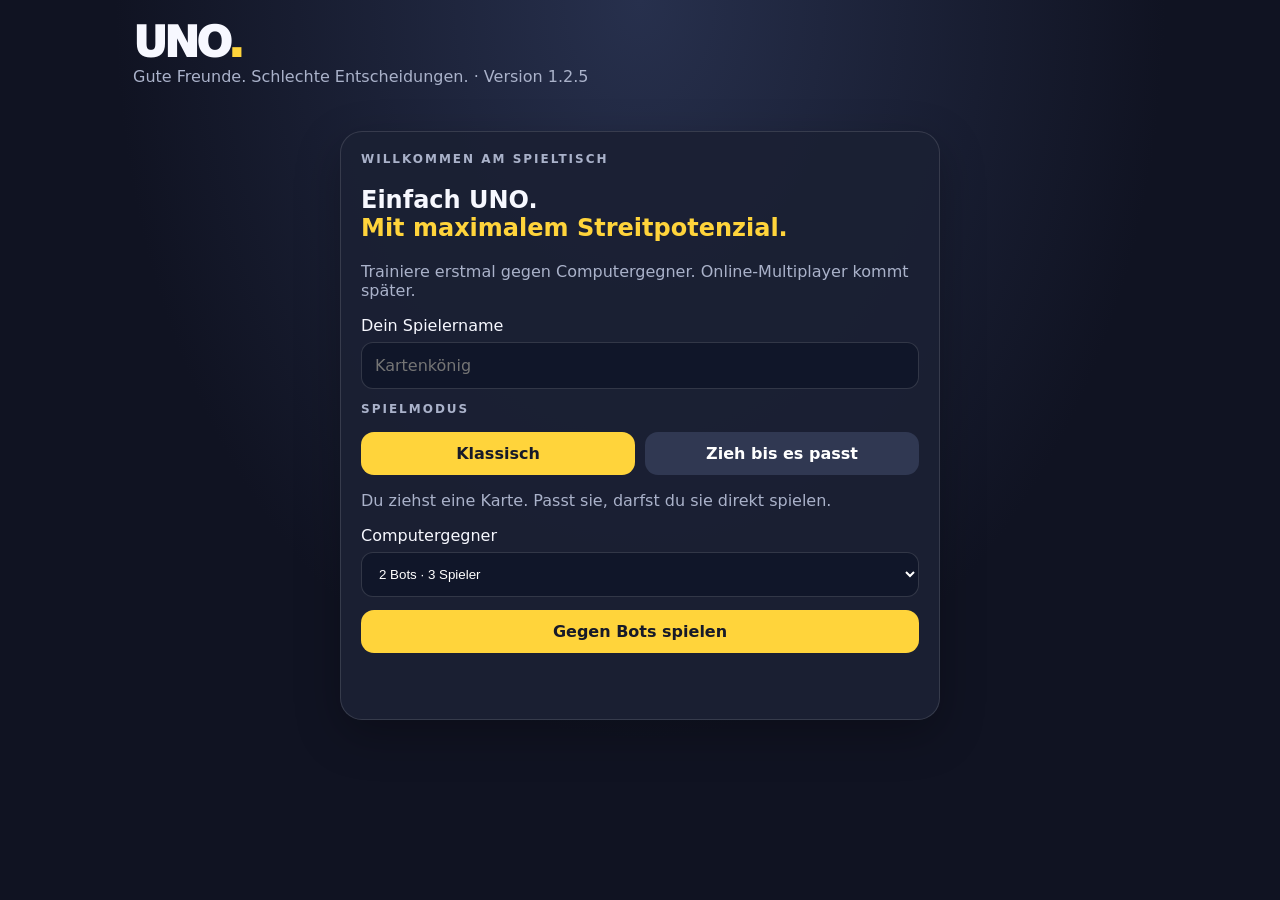
==== uno/index.html @ 7141c470 "Add visible startup diagnostics for bot game (v1.2.5)" ====
<!doctype html><html lang="de"><head><meta charset="utf-8"><meta name="viewport" content="width=device-width,initial-scale=1,maximum-scale=1,user-scalable=no"><meta name="theme-color" content="#101322"><title>UNO</title><style>
:root{--bg:#101322;--panel:#1b2034;--muted:#aab2ca;--white:#f7f8ff;--accent:#ffd43b}*{box-sizing:border-box}body{margin:0;background:radial-gradient(ellipse at top,#27304d,#101322 58%);color:var(--white);font-family:system-ui,Arial,sans-serif;min-height:100vh}button,input{font:inherit}button{border:0;border-radius:13px;padding:12px 16px;font-weight:850;cursor:pointer;background:#f4f5fb;color:#171a29}button:disabled{opacity:.35;cursor:not-allowed}.primary{background:var(--accent)}.ghost{background:#303852;color:white}.wrap{max-width:1050px;margin:auto;padding:18px}.top{display:flex;justify-content:space-between;align-items:center}.logo{font-size:42px;font-weight:1000;letter-spacing:-3px}.logo span{color:var(--accent)}.tag,.muted{color:var(--muted)}.panel{background:#1b2034eF;border:1px solid #ffffff20;border-radius:22px;padding:20px;box-shadow:0 15px 45px #0004}.screen{display:none}.screen.active{display:block}.home{max-width:600px;margin:45px auto}.field{display:grid;gap:7px;margin:13px 0}.field input{background:#101629;border:1px solid #ffffff24;border-radius:12px;padding:13px;color:white;width:100%}.mode{display:flex;gap:10px;margin:16px 0}.mode button{flex:1;background:#303852;color:white}.mode button.selected{background:var(--accent);color:#171a29}.row{display:flex;gap:10px;flex-wrap:wrap}.row>*{flex:1}.section{font-size:12px;text-transform:uppercase;letter-spacing:2px;color:var(--muted);font-weight:900}.roomcode{font-size:30px;letter-spacing:8px;font-weight:1000;color:var(--accent)}.table{margin:20px 0;padding:16px;border-radius:22px;background:linear-gradient(135deg,#202943,#161b2c);min-height:230px}.players{display:flex;justify-content:center;gap:10px;flex-wrap:wrap}.player{padding:10px 14px;background:#303852;border-radius:12px;min-width:95px;text-align:center;border:2px solid transparent}.player.current{border-color:var(--accent);background:#45432e}.player small{display:block;color:#c2c8da}.center{display:flex;align-items:center;justify-content:center;gap:30px;flex-wrap:wrap;margin:22px 0}.card{width:84px;height:124px;border:4px solid white;border-radius:14px;display:flex;align-items:center;justify-content:center;position:relative;color:white;font-size:31px;font-weight:1000;text-shadow:1px 2px 3px #0008;box-shadow:0 5px 12px #0006;flex-shrink:0;cursor:pointer}.card:before{content:'';position:absolute;inset:8px;border:2px solid #ffffff9a;border-radius:50%;transform:rotate(-25deg) scale(.78)}.card span{z-index:1}.red{background:#ed344c}.blue{background:#2878e8}.green{background:#18a66a}.yellow{background:#f3c928;color:#282313;text-shadow:none}.wild{background:conic-gradient(#ed344c 0 25%,#2878e8 0 50%,#18a66a 0 75%,#f3c928 0)}.back{background:linear-gradient(135deg,#5c42c9,#21154f);cursor:default}.back:after{content:'UNO';z-index:1;background:#e93b52;border:3px solid white;border-radius:50%;padding:5px;font-size:19px;transform:rotate(-25deg)}.back:before{display:none}.smallcard{width:58px;height:87px;font-size:23px;border-width:3px}.smallcard:before{inset:5px}.hand{display:flex;justify-content:center;align-items:flex-end;gap:4px;flex-wrap:wrap;min-height:120px;padding:12px 0}.hand .card{margin-left:-9px}.hand .card:first-child{margin-left:0}.hand .card:hover{transform:translateY(-10px)}.actions{display:flex;justify-content:center;gap:10px;flex-wrap:wrap;margin:12px 0}.status{text-align:center;color:var(--muted);min-height:24px}.modal{position:fixed;inset:0;background:#050713df;display:none;align-items:center;justify-content:center;padding:20px;z-index:10}.modal.show{display:flex}.modalbox{width:min(440px,100%);text-align:center}.colors{display:flex;gap:10px;justify-content:center;margin:20px 0}.colors button{width:65px;height:65px;border-radius:50%;border:4px solid white}.redbg{background:#ed344c}.bluebg{background:#2878e8}.greenbg{background:#18a66a}.yellowbg{background:#f3c928}.toast{position:fixed;bottom:18px;left:50%;transform:translateX(-50%);background:#fff;color:#171a29;padding:12px 18px;border-radius:12px;font-weight:850;display:none;z-index:20;max-width:90%;text-align:center}.toast.show{display:block}@media(max-width:600px){.wrap{padding:12px}.home{margin:22px auto}.card{width:66px;height:98px;font-size:26px}.smallcard{width:51px;height:76px;font-size:20px}.center{gap:18px}.panel{padding:15px}}
</style></head><body><div class="wrap"><header class="top"><div><div class="logo">UNO<span>.</span></div><div class="tag">Gute Freunde. Schlechte Entscheidungen. · Version 1.2.5</div></div><button class="ghost" id="homeBtn" style="display:none" onclick="leaveGame()">Menü</button></header>
<section id="home" class="screen active"><div class="panel home"><div class="section">Willkommen am Spieltisch</div><h1>Einfach UNO.<br><span style="color:var(--accent)">Mit maximalem Streitpotenzial.</span></h1><p class="muted">Trainiere erstmal gegen Computergegner. Online-Multiplayer kommt später.</p><div class="field"><label>Dein Spielername</label><input id="name" maxlength="16" placeholder="Kartenkönig"></div><div class="section">Spielmodus</div><div class="mode"><button id="modeClassic" class="selected" onclick="setMode('classic')">Klassisch</button><button id="modeDraw" onclick="setMode('draw')">Zieh bis es passt</button></div><p id="modeText" class="muted">Du ziehst eine Karte. Passt sie, darfst du sie direkt spielen.</p><div class="field"><label>Computergegner</label><select id="botCount" style="background:#101629;border:1px solid #ffffff24;border-radius:12px;padding:13px;color:white;width:100%"><option value="1">1 Bot · 2 Spieler</option><option value="2" selected>2 Bots · 3 Spieler</option><option value="3">3 Bots · 4 Spieler</option></select></div><button class="primary" style="width:100%" onclick="document.getElementById('homeStatus').textContent='Klick erkannt. Starte Spiel …';startBotGame()">Gegen Bots spielen</button><p id="homeStatus" class="muted" role="status" aria-live="polite" style="min-height:20px;font-size:13px"></p></div></section>
<section id="lobby" class="screen"><div class="panel home"><div class="section">Warteraum</div><h2>Raumcode</h2><div id="roomCode" class="roomcode"></div><p class="muted">Schick den Code an deine Mitspieler.</p><div id="lobbyPlayers" class="players"></div><p id="lobbyStatus" class="status"></p><button id="startBtn" class="primary" style="width:100%" onclick="startGame()">Spiel starten</button><button class="ghost" style="width:100%;margin-top:9px" onclick="leaveGame()">Verlassen</button></div></section>
<section id="game" class="screen"><div class="row"><div><div class="section">Spielmodus</div><b id="gameMode"></b></div><div style="text-align:right"><div class="section">Raum</div><b id="gameCode"></b></div></div><div class="table"><div id="opponents" class="players"></div><div class="center"><div><div class="section" style="text-align:center">Ablagestapel</div><div id="topCard" class="card red"><span>7</span></div></div><div><div class="section" style="text-align:center">Ziehstapel</div><div class="card back"></div><div id="deckCount" class="status"></div></div></div><div id="turnStatus" class="status"></div></div><div class="section">Deine Karten <span id="handCount"></span></div><div id="hand" class="hand"></div><div class="actions"><button class="primary" id="drawBtn" onclick="drawCard()">Karte ziehen</button><button class="ghost" id="passBtn" onclick="passTurn()" style="display:none">Zug beenden</button><button class="ghost" id="unoBtn" onclick="callUno()">UNO!</button><button class="danger" id="catchBtn" onclick="catchUno()" style="display:none">UNO vergessen!</button></div><div id="gameMessage" class="status"></div></section></div>
<div id="colorModal" class="modal"><div class="panel modalbox"><h2>Farbe wählen</h2><p class="muted">Welche Farbe soll gelten?</p><div class="colors"><button class="redbg" onclick="chooseColor('red')"></button><button class="bluebg" onclick="chooseColor('blue')"></button><button class="greenbg" onclick="chooseColor('green')"></button><button class="yellowbg" onclick="chooseColor('yellow')"></button></div></div></div>
<div id="endModal" class="modal"><div class="panel modalbox"><div class="section">Runde beendet</div><h1 id="winnerTitle"></h1><p id="winnerText" class="muted"></p><button class="primary" onclick="closeEnd()">Zurück zur Lobby</button></div></div><div id="toast" class="toast"></div>
<script>
window.addEventListener('error',e=>{const m='JavaScript-Fehler: '+(e.message||'Unbekannter Fehler')+(e.lineno?' (Zeile '+e.lineno+')':'');const s=document.getElementById('homeStatus');if(s)s.textContent=m;const g=document.getElementById('gameMessage');if(g)g.textContent=m;console.error(m,e.error)});window.addEventListener('unhandledrejection',e=>{const m='Fehler: '+(e.reason?.message||String(e.reason||'Unbekannt'));const s=document.getElementById('homeStatus');if(s)s.textContent=m;const g=document.getElementById('gameMessage');if(g)g.textContent=m;console.error(m)});
const $=id=>document.getElementById(id),colors=['red','blue','green','yellow'];let mode='classic',peer=null,host=false,hostConn=null,connections={},players=[],room='',state=null,myId='',myName='',pendingWild=null,toastTimer=null,drawnCardId=null,localGame=false,botBusy=false,botTimer=null;
window.addEventListener('DOMContentLoaded',()=>{const s=document.getElementById('homeStatus');if(s)s.textContent='JavaScript geladen · bereit';});
function setMode(m){mode=m;$('modeClassic').classList.toggle('selected',m==='classic');$('modeDraw').classList.toggle('selected',m==='draw');$('modeText').textContent=m==='classic'?'Du ziehst eine Karte. Passt sie, darfst du sie direkt spielen.':'Du ziehst, bis eine Karte passt. Du darfst freiwillig weiterziehen, auch wenn du schon legen könntest. Erst wenn du aufhörst, musst du spielen.'}
function screen(s){['home','lobby','game'].forEach(x=>$(x).classList.toggle('active',x===s));$('homeBtn').style.display=s==='home'?'none':'block'}
function say(t){$('toast').textContent=t;$('toast').classList.add('show');const status=$('homeStatus');if(status&&$('home').classList.contains('active'))status.textContent=t;clearTimeout(toastTimer);toastTimer=setTimeout(()=>$('toast').classList.remove('show'),5000)}
function code(){return Math.random().toString(36).slice(2,8).toUpperCase()}
function shuffle(a){for(let i=a.length-1;i>0;i--){let j=Math.floor(Math.random()*(i+1));[a[i],a[j]]=[a[j],a[i]]}return a}
function newDeck(){let d=[],id=0;for(const c of colors){d.push({id:id++,color:c,value:'0'});for(let n=1;n<=9;n++)for(let j=0;j<2;j++)d.push({id:id++,color:c,value:String(n)});for(const v of ['skip','reverse','draw2'])for(let j=0;j<2;j++)d.push({id:id++,color:c,value:v})}for(let j=0;j<4;j++){d.push({id:id++,color:'wild',value:'wild'},{id:id++,color:'wild',value:'wild4'})}return shuffle(d)}
function makePlayer(id,name){return{id,name,hand:[],saidUno:false}}
function startBotGame(){const status=$('homeStatus');status.textContent='Spiel wird gestartet …';try{myName=$('name').value.trim()||'Spieler';localGame=true;host=true;peer?.destroy();peer=null;hostConn=null;connections={};myId='local-human';room='LOKAL';players=[makePlayer(myId,myName)];const count=Math.max(1,Math.min(3,Number($('botCount').value)||2));for(let i=1;i<=count;i++)players.push(makePlayer('bot-'+i,'Bot '+i));const deck=newDeck();players.forEach(p=>{p.hand=deck.splice(0,7);p.saidUno=false});let first=deck.shift();while(first.color==='wild'){deck.push(first);first=deck.shift()}state={deck,discard:[first],currentColor:first.color,turn:0,direction:1,mode,players:players.map(p=>p.id),pending:null,drawn:false,drawCount:0,lastDrawId:null};status.textContent='';screen('game');renderGame();scheduleBotTurn()}catch(e){status.textContent='Spielstart fehlgeschlagen: '+(e&&e.message?e.message:String(e));console.error(e)}}
function createRoom(){const status=$('homeStatus');try{myName=$('name').value.trim()||'Spieler 1';host=true;room=code();const id='uno-'+room.toLowerCase();if(!window.Peer){status.textContent='PeerJS wurde nicht geladen. Bitte Seite neu laden oder ein anderes Netzwerk testen.';return}status.textContent='Raum wird erstellt … Verbindung zum Spielserver wird aufgebaut.';peer=new Peer(id,{host:'0.peerjs.com',port:443,path:'/',secure:true,debug:2});const thisPeer=peer;let opened=false;thisPeer.on('open',()=>{if(peer!==thisPeer)return;opened=true;myId=peer.id;players=[makePlayer(myId,myName)];status.textContent='';screen('lobby');renderLobby()});thisPeer.on('error',e=>{if(peer!==thisPeer)return;const msg=e.type==='unavailable-id'?'Dieser Raumcode ist bereits vergeben. Bitte erneut auf „Raum erstellen“ tippen.':'Verbindung fehlgeschlagen ('+(e.type||e.message||'unbekannter Fehler')+'). Bitte Seite neu laden oder ein anderes Netzwerk testen.';status.textContent=msg;say(msg)});thisPeer.on('disconnected',()=>{if(peer===thisPeer&&!opened)status.textContent='Verbindung zum Spielserver wurde unterbrochen. Bitte erneut versuchen.'});thisPeer.on('close',()=>{if(peer===thisPeer&&!opened)status.textContent='Verbindung zum Spielserver geschlossen. Bitte erneut versuchen.'});setTimeout(()=>{if(peer===thisPeer&&!opened&&!$('lobby').classList.contains('active')){status.textContent='Zeitüberschreitung: Der Spielserver hat nach 12 Sekunden nicht geantwortet. Das kann an einer Netzwerksperre liegen. Teste bitte ein anderes WLAN oder mobile Daten.';try{thisPeer.destroy()}catch(e){}}},12000)}catch(e){status.textContent='Fehler beim Erstellen des Raums: '+(e.message||e);say(status.textContent)}}
function connectPeer(id,ready){if(!window.Peer){say('PeerJS konnte nicht geladen werden.');return}peer=new Peer(id);peer.on('open',()=>ready&&ready());peer.on('connection',conn=>{conn.on('open',()=>{if(!host)return;if(players.length>=4){conn.send({type:'error',message:'Raum ist voll'});conn.close();return}const p=makePlayer(conn.peer,conn.metadata?.name||'Spieler');players.push(p);connections[conn.peer]=conn;conn.send({type:'welcome',room,players,mode});broadcastLobby();conn.on('data',msg=>handleHostMessage(conn.peer,msg));conn.on('close',()=>{players=players.filter(x=>x.id!==conn.peer);delete connections[conn.peer];if(state){state.players=players.map(p=>p.id);if(state.turn>=players.length)state.turn=0;broadcastState()}else broadcastLobby()})})});peer.on('error',e=>say('Verbindung fehlgeschlagen: '+(e.type||e.message||'unbekannter Fehler')))}
function joinRoom(){const c=$('joinCode').value.trim().toUpperCase();if(c.length!==6)return say('Bitte den sechsstelligen Raumcode eingeben.');myName=$('name').value.trim()||'Spieler';room=c;host=false;peer=new Peer();peer.on('open',()=>{myId=peer.id;hostConn=peer.connect('uno-'+room.toLowerCase(),{metadata:{name:myName},reliable:true});hostConn.on('open',()=>hostConn.send({type:'join',name:myName}));hostConn.on('data',handleClientMessage);hostConn.on('close',()=>say('Verbindung zum Host verloren.'))});peer.on('error',()=>say('Raum nicht gefunden oder Verbindung fehlgeschlagen.'))}
function handleHostMessage(id,msg){if(!state)return;if(msg.type==='play')playCard(id,msg.cardId,msg.color);if(msg.type==='draw')drawAction(id);if(msg.type==='pass')passAction(id);if(msg.type==='uno')unoAction(id);if(msg.type==='catch')catchAction(id)}
function handleClientMessage(msg){if(msg.type==='error'){say(msg.message);return}if(msg.type==='welcome'){room=msg.room;players=msg.players;mode=msg.mode;screen('lobby');renderLobby()}if(msg.type==='lobby'){players=msg.players;renderLobby()}if(msg.type==='started'){state=msg.state;players=msg.players;myId=peer.id;screen('game');renderGame()}if(msg.type==='state'){state=msg.state;players=msg.players;renderGame()}if(msg.type==='ended')showWinner(msg.winner,msg.black,msg.text)}
function broadcastLobby(){const p={type:'lobby',players};Object.values(connections).forEach(c=>c.open&&c.send(p));renderLobby()}
function renderLobby(){$('roomCode').textContent=room;$('lobbyPlayers').innerHTML=players.map((p,i)=>'<div class="player">'+escapeHtml(p.name)+(host&&i===0?' · Host':'')+'</div>').join('');$('startBtn').style.display=host?'block':'none';$('startBtn').disabled=players.length<2;$('lobbyStatus').textContent=players.length<2?'Warte auf mindestens einen Mitspieler …':players.length+'/4 Spieler bereit.'}
function startGame(){if(!host||players.length<2)return;const deck=newDeck();players.forEach(p=>{p.hand=deck.splice(0,7);p.saidUno=false});let first=deck.shift();while(first.color==='wild'){deck.push(first);first=deck.shift()}state={deck,discard:[first],currentColor:first.color,turn:0,direction:1,mode,players:players.map(p=>p.id),pending:null,drawn:false,drawCount:0,lastDrawId:null};broadcastStarted()}
function clientView(id){const st=JSON.parse(JSON.stringify(state));st.deck=Array.from({length:state.deck.length},()=>({hidden:true}));const ps=players.map(p=>({...p,hand:p.id===id?p.hand.map(c=>({...c})):Array.from({length:p.hand.length},()=>({hidden:true}))}));return{state:st,players:ps}}function broadcastStarted(){Object.entries(connections).forEach(([id,c])=>{if(c.open)c.send({type:'started',...clientView(id)})});screen('game');renderGame();scheduleBotTurn()}
function broadcastState(){if(!host)return;Object.entries(connections).forEach(([id,c])=>{if(c.open)c.send({type:'state',...clientView(id)})});renderGame();scheduleBotTurn()}
function botColor(p){const counts={red:0,blue:0,green:0,yellow:0};p.hand.forEach(c=>{if(counts[c.color]!==undefined)counts[c.color]++});return Object.keys(counts).sort((a,b)=>counts[b]-counts[a])[0]}
function scheduleBotTurn(){if(!localGame||!state||botBusy)return;const p=current();if(!p||!p.id.startsWith('bot-'))return;botBusy=true;clearTimeout(botTimer);botTimer=setTimeout(()=>runBotTurn(p.id),650)}
function runBotTurn(pid){if(!localGame||!state||current()?.id!==pid){botBusy=false;return}const p=current();try{if(state.pending){for(let i=0;i<state.pending.amount;i++)p.hand.push(take());state.pending=null;state.turn=advance(state.turn,1);state.drawn=false;state.drawCount=0;broadcastState();return}
let playable=p.hand.filter(canPlay).filter(c=>c.value!=='wild4'||!p.hand.some(x=>x.color===state.currentColor));if(state.mode==='classic'){if(!playable.length){const c=take();p.hand.push(c);if(canPlay(c))playable=[c];else{state.turn=advance(state.turn,1);state.drawn=false;state.drawCount=0;broadcastState();return}}}else{let safety=0;while(!playable.length&&safety++<108){p.hand.push(take());playable=p.hand.filter(canPlay).filter(c=>c.value!=='wild4'||!p.hand.some(x=>x.color===state.currentColor))}if(!playable.length){state.turn=advance(state.turn,1);broadcastState();return}}
playable.sort((a,b)=>{const score=c=>((c.value==='wild4'?5:c.value==='wild'?4:['draw2','skip','reverse'].includes(c.value)?2:0));return score(b)-score(a)});const chosen=playable[0];playCard(pid,chosen.id,chosen.color==='wild'?botColor(p):undefined);if(p.hand.length===1)p.saidUno=true;
}catch(e){say('Bot-Fehler: '+e.message)}finally{botBusy=false;if(state)setTimeout(scheduleBotTurn,250)}}
function current(){return players.find(p=>p.id===state.players[state.turn])}function me(){return players.find(p=>p.id===myId)}function top(){return state.discard[state.discard.length-1]}
function canPlay(c){return c.color==='wild'||c.color===state.currentColor||c.value===top().value}
function cardLabel(c){return c.value==='skip'?'⊘':c.value==='reverse'?'⇄':c.value==='draw2'?'+2':c.value==='wild'?'★':c.value==='wild4'?'+4':c.value}
function renderGame(){if(!state)return;const cp=current(),mine=me();$('gameMode').textContent=state.mode==='draw'?'Zieh bis es passt':'Klassisch';$('gameCode').textContent=room;$('opponents').innerHTML=players.filter(p=>p.id!==myId).map(p=>'<div class="player '+(p.id===cp?.id?'current':'')+'">'+escapeHtml(p.name)+'<small>'+p.hand.length+' Karten</small></div>').join('');const t=top();$('topCard').className='card '+(t.color==='wild'?'wild':t.color);$('topCard').innerHTML='<span>'+cardLabel(t)+'</span>';$('deckCount').textContent=state.deck.length+' Karten';$('turnStatus').textContent=cp?.id===myId?'Du bist dran.':cp?.name+' ist dran.';$('handCount').textContent='('+((mine?.hand||[]).length)+')';$('hand').innerHTML=(mine?.hand||[]).map(c=>'<div class="card smallcard '+(c.color==='wild'?'wild':c.color)+'" onclick="tryPlay('+c.id+')"><span>'+cardLabel(c)+'</span></div>').join('');const turn=cp?.id===myId;$('drawBtn').disabled=!turn||state.drawn&&state.mode==='classic';$('passBtn').style.display=turn&&((state.mode==='draw'&&state.drawCount>0&&mine.hand.some(canPlay))||(state.mode==='classic'&&state.drawn&&state.lastDrawPlayable))?'inline-block':'none';$('unoBtn').disabled=!turn||mine?.hand.length!==1;$('catchBtn').style.display=players.some(p=>p.id!==myId&&p.hand.length===1&&!p.saidUno)?'inline-block':'none';$('gameMessage').textContent='Aktive Farbe: '+({red:'Rot',blue:'Blau',green:'Grün',yellow:'Gelb'}[state.currentColor]||state.currentColor);if(turn&&mine?.hand.length===1&&!mine.saidUno)say('Nur noch eine Karte! UNO rufen.')}
function tryPlay(id){const c=me()?.hand.find(x=>x.id===id);if(!c)return;if(c.color==='wild'){pendingWild={pid:myId,id};$('colorModal').classList.add('show');return}if(host)playCard(myId,id);else hostConn?.send({type:'play',cardId:id})}
function playCard(pid,id,color){if(!host||current()?.id!==pid)return;const p=players.find(x=>x.id===pid),idx=p.hand.findIndex(c=>c.id===id);if(idx<0)return;const c=p.hand[idx];if(!canPlay(c))return say('Die Karte passt nicht.');if(c.value==='wild'||c.value==='wild4'){if(!color){pendingWild={pid,id};if(pid===myId)$('colorModal').classList.add('show');return}if(c.value==='wild4'&&p.hand.some(x=>x.color===state.currentColor))return say('+4 nur, wenn du keine Karte der aktuellen Farbe hast.')}p.hand.splice(idx,1);state.discard.push(c);state.currentColor=c.color==='wild'?color:c.color;p.saidUno=false;state.drawn=false;state.drawCount=0;state.lastDrawId=null;state.lastDrawPlayable=false;let skip=0;if(c.value==='skip')skip=1;if(c.value==='reverse'){state.direction*=-1;if(players.length===2)skip=1}if(c.value==='draw2'){state.pending={target:advance(state.turn,1),amount:2}}if(c.value==='wild4'){state.pending={target:advance(state.turn,1),amount:4}}if(p.id.startsWith('bot-')&&p.hand.length===1)p.saidUno=true;if(p.hand.length===0){endGame(p,c.color==='wild');return}state.turn=advance(state.turn,1+skip);broadcastState()}
function chooseColor(c){$('colorModal').classList.remove('show');if(!pendingWild)return;const w=pendingWild;pendingWild=null;if(host)playCard(w.pid,w.id,c);else hostConn?.send({type:'play',cardId:w.id,color:c})}
function advance(i,n){return (i+state.direction*n+players.length*10)%players.length}
function drawAction(pid){if(!host||current()?.id!==pid)return;const p=current();if(state.pending){for(let i=0;i<state.pending.amount;i++)p.hand.push(take());state.pending=null;state.turn=advance(state.turn,1);state.drawn=false;state.drawCount=0;broadcastState();return}if(state.mode==='classic'){if(state.drawn)return;const c=take();p.hand.push(c);state.drawn=true;state.lastDrawId=c.id;state.lastDrawPlayable=canPlay(c);if(!state.lastDrawPlayable){state.turn=advance(state.turn,1);state.drawn=false}broadcastState();if(state.lastDrawPlayable)say('Die gezogene Karte passt. Du kannst sie spielen oder passen.')}else{const c=take();p.hand.push(c);state.drawCount++;state.drawn=true;state.lastDrawId=c.id;state.lastDrawPlayable=canPlay(c);broadcastState();say(state.lastDrawPlayable?'Die Karte passt. Du kannst aufhören oder weiterziehen.':'Noch nicht passend. Weiterziehen!')}}
function take(){if(!state.deck.length){const last=state.discard.pop();state.deck=shuffle(state.discard.splice(0));state.discard=[last]}return state.deck.pop()}
function drawCard(){if(host)drawAction(myId);else hostConn?.send({type:'draw'})}
function passAction(pid){if(!host||current()?.id!==pid)return;if(state.mode==='draw'&&(!state.drawCount||!current().hand.some(canPlay)))return;if(state.mode==='classic'&&(!state.drawn||!state.lastDrawPlayable))return;state.turn=advance(state.turn,1);state.drawn=false;state.drawCount=0;state.lastDrawId=null;state.lastDrawPlayable=false;broadcastState()}
function passTurn(){if(host)passAction(myId);else hostConn?.send({type:'pass'})}
function unoAction(pid){const p=players.find(x=>x.id===pid);if(!p||p.hand.length!==1)return;p.saidUno=true;if(host)broadcastState();else hostConn?.send({type:'uno'});say('UNO!')}
function callUno(){unoAction(myId)}
function catchAction(pid){if(!host)return;const p=players.find(x=>x.id!==pid&&x.hand.length===1&&!x.saidUno);if(!p)return say('Niemand hat UNO vergessen.');p.hand.push(take(),take());p.saidUno=false;say(p.name+' wurde erwischt und zieht 2 Karten!');broadcastState()}
function catchUno(){if(host)catchAction(myId);else hostConn?.send({type:'catch'})}
function endGame(p,black){const lines=['Du bist ein Kartenhund!','Du kleiner UNO-Ganove.','Schwarzer Joker, schmutziger Sieg.','Du bist ein Farbwechsel-Fuchs.','Legal gewonnen. Sympathisch war es nicht.','Ein echter Karten-Kobold!','Dit war ein mieser Move, du Karten-Rabauke.'];const msg=black?lines[Math.floor(Math.random()*lines.length)]:'Sauber gespielt. Fast schon langweilig.';Object.values(connections).forEach(c=>c.open&&c.send({type:'ended',winner:p.name,black,text:msg}));showWinner(p.name,black,msg)}
function showWinner(winner,black,msg){$('winnerTitle').textContent=winner+' gewinnt!';$('winnerText').textContent=msg|| (black?'Mit schwarzer Karte beendet. Du bist ein Kartenhund!':'Runde gewonnen.');$('endModal').classList.add('show')}
function closeEnd(){$('endModal').classList.remove('show');if(localGame){state=null;players=[];localGame=false;botBusy=false;clearTimeout(botTimer);screen('home');return}if(host){state=null;players.forEach(p=>{p.hand=[];p.saidUno=false});broadcastLobby();screen('lobby')}else screen('lobby')}
function leaveGame(){localGame=false;botBusy=false;clearTimeout(botTimer);peer?.destroy();peer=null;hostConn=null;connections={};players=[];state=null;host=false;room='';myId='';screen('home')}
function escapeHtml(s){return String(s).replace(/[&<>"']/g,c=>({'&':'&amp;','<':'&lt;','>':'&gt;','"':'&quot;',"'":'&#39;'}[c]))}
</script></body></html>
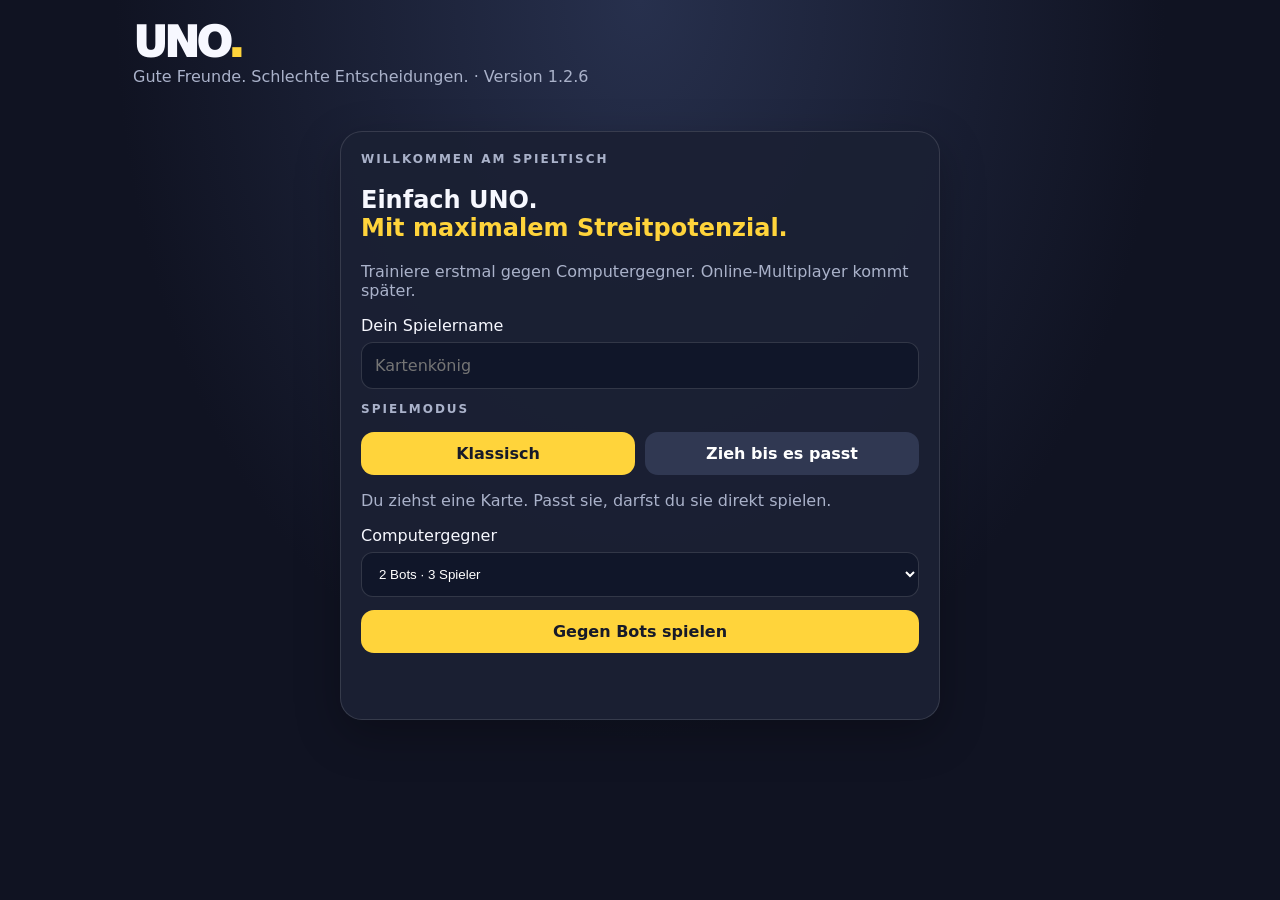
==== commit f0a7b147: "Harden bot start function and expose exact failure (v1.2.6)" ====
--- a/uno/index.html
+++ b/uno/index.html
@@ -1,7 +1,7 @@
 <!doctype html><html lang="de"><head><meta charset="utf-8"><meta name="viewport" content="width=device-width,initial-scale=1,maximum-scale=1,user-scalable=no"><meta name="theme-color" content="#101322"><title>UNO</title><style>
 :root{--bg:#101322;--panel:#1b2034;--muted:#aab2ca;--white:#f7f8ff;--accent:#ffd43b}*{box-sizing:border-box}body{margin:0;background:radial-gradient(ellipse at top,#27304d,#101322 58%);color:var(--white);font-family:system-ui,Arial,sans-serif;min-height:100vh}button,input{font:inherit}button{border:0;border-radius:13px;padding:12px 16px;font-weight:850;cursor:pointer;background:#f4f5fb;color:#171a29}button:disabled{opacity:.35;cursor:not-allowed}.primary{background:var(--accent)}.ghost{background:#303852;color:white}.wrap{max-width:1050px;margin:auto;padding:18px}.top{display:flex;justify-content:space-between;align-items:center}.logo{font-size:42px;font-weight:1000;letter-spacing:-3px}.logo span{color:var(--accent)}.tag,.muted{color:var(--muted)}.panel{background:#1b2034eF;border:1px solid #ffffff20;border-radius:22px;padding:20px;box-shadow:0 15px 45px #0004}.screen{display:none}.screen.active{display:block}.home{max-width:600px;margin:45px auto}.field{display:grid;gap:7px;margin:13px 0}.field input{background:#101629;border:1px solid #ffffff24;border-radius:12px;padding:13px;color:white;width:100%}.mode{display:flex;gap:10px;margin:16px 0}.mode button{flex:1;background:#303852;color:white}.mode button.selected{background:var(--accent);color:#171a29}.row{display:flex;gap:10px;flex-wrap:wrap}.row>*{flex:1}.section{font-size:12px;text-transform:uppercase;letter-spacing:2px;color:var(--muted);font-weight:900}.roomcode{font-size:30px;letter-spacing:8px;font-weight:1000;color:var(--accent)}.table{margin:20px 0;padding:16px;border-radius:22px;background:linear-gradient(135deg,#202943,#161b2c);min-height:230px}.players{display:flex;justify-content:center;gap:10px;flex-wrap:wrap}.player{padding:10px 14px;background:#303852;border-radius:12px;min-width:95px;text-align:center;border:2px solid transparent}.player.current{border-color:var(--accent);background:#45432e}.player small{display:block;color:#c2c8da}.center{display:flex;align-items:center;justify-content:center;gap:30px;flex-wrap:wrap;margin:22px 0}.card{width:84px;height:124px;border:4px solid white;border-radius:14px;display:flex;align-items:center;justify-content:center;position:relative;color:white;font-size:31px;font-weight:1000;text-shadow:1px 2px 3px #0008;box-shadow:0 5px 12px #0006;flex-shrink:0;cursor:pointer}.card:before{content:'';position:absolute;inset:8px;border:2px solid #ffffff9a;border-radius:50%;transform:rotate(-25deg) scale(.78)}.card span{z-index:1}.red{background:#ed344c}.blue{background:#2878e8}.green{background:#18a66a}.yellow{background:#f3c928;color:#282313;text-shadow:none}.wild{background:conic-gradient(#ed344c 0 25%,#2878e8 0 50%,#18a66a 0 75%,#f3c928 0)}.back{background:linear-gradient(135deg,#5c42c9,#21154f);cursor:default}.back:after{content:'UNO';z-index:1;background:#e93b52;border:3px solid white;border-radius:50%;padding:5px;font-size:19px;transform:rotate(-25deg)}.back:before{display:none}.smallcard{width:58px;height:87px;font-size:23px;border-width:3px}.smallcard:before{inset:5px}.hand{display:flex;justify-content:center;align-items:flex-end;gap:4px;flex-wrap:wrap;min-height:120px;padding:12px 0}.hand .card{margin-left:-9px}.hand .card:first-child{margin-left:0}.hand .card:hover{transform:translateY(-10px)}.actions{display:flex;justify-content:center;gap:10px;flex-wrap:wrap;margin:12px 0}.status{text-align:center;color:var(--muted);min-height:24px}.modal{position:fixed;inset:0;background:#050713df;display:none;align-items:center;justify-content:center;padding:20px;z-index:10}.modal.show{display:flex}.modalbox{width:min(440px,100%);text-align:center}.colors{display:flex;gap:10px;justify-content:center;margin:20px 0}.colors button{width:65px;height:65px;border-radius:50%;border:4px solid white}.redbg{background:#ed344c}.bluebg{background:#2878e8}.greenbg{background:#18a66a}.yellowbg{background:#f3c928}.toast{position:fixed;bottom:18px;left:50%;transform:translateX(-50%);background:#fff;color:#171a29;padding:12px 18px;border-radius:12px;font-weight:850;display:none;z-index:20;max-width:90%;text-align:center}.toast.show{display:block}@media(max-width:600px){.wrap{padding:12px}.home{margin:22px auto}.card{width:66px;height:98px;font-size:26px}.smallcard{width:51px;height:76px;font-size:20px}.center{gap:18px}.panel{padding:15px}}
-</style></head><body><div class="wrap"><header class="top"><div><div class="logo">UNO<span>.</span></div><div class="tag">Gute Freunde. Schlechte Entscheidungen. · Version 1.2.5</div></div><button class="ghost" id="homeBtn" style="display:none" onclick="leaveGame()">Menü</button></header>
-<section id="home" class="screen active"><div class="panel home"><div class="section">Willkommen am Spieltisch</div><h1>Einfach UNO.<br><span style="color:var(--accent)">Mit maximalem Streitpotenzial.</span></h1><p class="muted">Trainiere erstmal gegen Computergegner. Online-Multiplayer kommt später.</p><div class="field"><label>Dein Spielername</label><input id="name" maxlength="16" placeholder="Kartenkönig"></div><div class="section">Spielmodus</div><div class="mode"><button id="modeClassic" class="selected" onclick="setMode('classic')">Klassisch</button><button id="modeDraw" onclick="setMode('draw')">Zieh bis es passt</button></div><p id="modeText" class="muted">Du ziehst eine Karte. Passt sie, darfst du sie direkt spielen.</p><div class="field"><label>Computergegner</label><select id="botCount" style="background:#101629;border:1px solid #ffffff24;border-radius:12px;padding:13px;color:white;width:100%"><option value="1">1 Bot · 2 Spieler</option><option value="2" selected>2 Bots · 3 Spieler</option><option value="3">3 Bots · 4 Spieler</option></select></div><button class="primary" style="width:100%" onclick="document.getElementById('homeStatus').textContent='Klick erkannt. Starte Spiel …';startBotGame()">Gegen Bots spielen</button><p id="homeStatus" class="muted" role="status" aria-live="polite" style="min-height:20px;font-size:13px"></p></div></section>
+</style></head><body><div class="wrap"><header class="top"><div><div class="logo">UNO<span>.</span></div><div class="tag">Gute Freunde. Schlechte Entscheidungen. · Version 1.2.6</div></div><button class="ghost" id="homeBtn" style="display:none" onclick="leaveGame()">Menü</button></header>
+<section id="home" class="screen active"><div class="panel home"><div class="section">Willkommen am Spieltisch</div><h1>Einfach UNO.<br><span style="color:var(--accent)">Mit maximalem Streitpotenzial.</span></h1><p class="muted">Trainiere erstmal gegen Computergegner. Online-Multiplayer kommt später.</p><div class="field"><label>Dein Spielername</label><input id="name" maxlength="16" placeholder="Kartenkönig"></div><div class="section">Spielmodus</div><div class="mode"><button id="modeClassic" class="selected" onclick="setMode('classic')">Klassisch</button><button id="modeDraw" onclick="setMode('draw')">Zieh bis es passt</button></div><p id="modeText" class="muted">Du ziehst eine Karte. Passt sie, darfst du sie direkt spielen.</p><div class="field"><label>Computergegner</label><select id="botCount" style="background:#101629;border:1px solid #ffffff24;border-radius:12px;padding:13px;color:white;width:100%"><option value="1">1 Bot · 2 Spieler</option><option value="2" selected>2 Bots · 3 Spieler</option><option value="3">3 Bots · 4 Spieler</option></select></div><button class="primary" style="width:100%" onclick="try{const s=document.getElementById('homeStatus');s.textContent='Funktionsprüfung: '+typeof window.startBotGame;if(typeof window.startBotGame!=='function')throw new Error('startBotGame ist nicht verfügbar');window.startBotGame()}catch(e){document.getElementById('homeStatus').textContent='Startfehler: '+(e&&e.message?e.message:String(e));console.error(e)}">Gegen Bots spielen</button><p id="homeStatus" class="muted" role="status" aria-live="polite" style="min-height:20px;font-size:13px"></p></div></section>
 <section id="lobby" class="screen"><div class="panel home"><div class="section">Warteraum</div><h2>Raumcode</h2><div id="roomCode" class="roomcode"></div><p class="muted">Schick den Code an deine Mitspieler.</p><div id="lobbyPlayers" class="players"></div><p id="lobbyStatus" class="status"></p><button id="startBtn" class="primary" style="width:100%" onclick="startGame()">Spiel starten</button><button class="ghost" style="width:100%;margin-top:9px" onclick="leaveGame()">Verlassen</button></div></section>
 <section id="game" class="screen"><div class="row"><div><div class="section">Spielmodus</div><b id="gameMode"></b></div><div style="text-align:right"><div class="section">Raum</div><b id="gameCode"></b></div></div><div class="table"><div id="opponents" class="players"></div><div class="center"><div><div class="section" style="text-align:center">Ablagestapel</div><div id="topCard" class="card red"><span>7</span></div></div><div><div class="section" style="text-align:center">Ziehstapel</div><div class="card back"></div><div id="deckCount" class="status"></div></div></div><div id="turnStatus" class="status"></div></div><div class="section">Deine Karten <span id="handCount"></span></div><div id="hand" class="hand"></div><div class="actions"><button class="primary" id="drawBtn" onclick="drawCard()">Karte ziehen</button><button class="ghost" id="passBtn" onclick="passTurn()" style="display:none">Zug beenden</button><button class="ghost" id="unoBtn" onclick="callUno()">UNO!</button><button class="danger" id="catchBtn" onclick="catchUno()" style="display:none">UNO vergessen!</button></div><div id="gameMessage" class="status"></div></section></div>
 <div id="colorModal" class="modal"><div class="panel modalbox"><h2>Farbe wählen</h2><p class="muted">Welche Farbe soll gelten?</p><div class="colors"><button class="redbg" onclick="chooseColor('red')"></button><button class="bluebg" onclick="chooseColor('blue')"></button><button class="greenbg" onclick="chooseColor('green')"></button><button class="yellowbg" onclick="chooseColor('yellow')"></button></div></div></div>
@@ -17,7 +17,7 @@
 function shuffle(a){for(let i=a.length-1;i>0;i--){let j=Math.floor(Math.random()*(i+1));[a[i],a[j]]=[a[j],a[i]]}return a}
 function newDeck(){let d=[],id=0;for(const c of colors){d.push({id:id++,color:c,value:'0'});for(let n=1;n<=9;n++)for(let j=0;j<2;j++)d.push({id:id++,color:c,value:String(n)});for(const v of ['skip','reverse','draw2'])for(let j=0;j<2;j++)d.push({id:id++,color:c,value:v})}for(let j=0;j<4;j++){d.push({id:id++,color:'wild',value:'wild'},{id:id++,color:'wild',value:'wild4'})}return shuffle(d)}
 function makePlayer(id,name){return{id,name,hand:[],saidUno:false}}
-function startBotGame(){const status=$('homeStatus');status.textContent='Spiel wird gestartet …';try{myName=$('name').value.trim()||'Spieler';localGame=true;host=true;peer?.destroy();peer=null;hostConn=null;connections={};myId='local-human';room='LOKAL';players=[makePlayer(myId,myName)];const count=Math.max(1,Math.min(3,Number($('botCount').value)||2));for(let i=1;i<=count;i++)players.push(makePlayer('bot-'+i,'Bot '+i));const deck=newDeck();players.forEach(p=>{p.hand=deck.splice(0,7);p.saidUno=false});let first=deck.shift();while(first.color==='wild'){deck.push(first);first=deck.shift()}state={deck,discard:[first],currentColor:first.color,turn:0,direction:1,mode,players:players.map(p=>p.id),pending:null,drawn:false,drawCount:0,lastDrawId:null};status.textContent='';screen('game');renderGame();scheduleBotTurn()}catch(e){status.textContent='Spielstart fehlgeschlagen: '+(e&&e.message?e.message:String(e));console.error(e)}}
+window.startBotGame=function(){const status=document.getElementById('homeStatus');try{if(!status)throw new Error('Statusfeld fehlt');status.textContent='Spielstart-Funktion läuft …';myName=$('name').value.trim()||'Spieler';localGame=true;host=true;peer?.destroy();peer=null;hostConn=null;connections={};myId='local-human';room='LOKAL';players=[makePlayer(myId,myName)];const count=Math.max(1,Math.min(3,Number($('botCount').value)||2));for(let i=1;i<=count;i++)players.push(makePlayer('bot-'+i,'Bot '+i));const deck=newDeck();players.forEach(p=>{p.hand=deck.splice(0,7);p.saidUno=false});let first=deck.shift();while(first.color==='wild'){deck.push(first);first=deck.shift()}state={deck,discard:[first],currentColor:first.color,turn:0,direction:1,mode,players:players.map(p=>p.id),pending:null,drawn:false,drawCount:0,lastDrawId:null};status.textContent='';screen('game');renderGame();scheduleBotTurn()}catch(e){if(status)status.textContent='Spielstart fehlgeschlagen: '+(e&&e.message?e.message:String(e));console.error(e)}};
 function createRoom(){const status=$('homeStatus');try{myName=$('name').value.trim()||'Spieler 1';host=true;room=code();const id='uno-'+room.toLowerCase();if(!window.Peer){status.textContent='PeerJS wurde nicht geladen. Bitte Seite neu laden oder ein anderes Netzwerk testen.';return}status.textContent='Raum wird erstellt … Verbindung zum Spielserver wird aufgebaut.';peer=new Peer(id,{host:'0.peerjs.com',port:443,path:'/',secure:true,debug:2});const thisPeer=peer;let opened=false;thisPeer.on('open',()=>{if(peer!==thisPeer)return;opened=true;myId=peer.id;players=[makePlayer(myId,myName)];status.textContent='';screen('lobby');renderLobby()});thisPeer.on('error',e=>{if(peer!==thisPeer)return;const msg=e.type==='unavailable-id'?'Dieser Raumcode ist bereits vergeben. Bitte erneut auf „Raum erstellen“ tippen.':'Verbindung fehlgeschlagen ('+(e.type||e.message||'unbekannter Fehler')+'). Bitte Seite neu laden oder ein anderes Netzwerk testen.';status.textContent=msg;say(msg)});thisPeer.on('disconnected',()=>{if(peer===thisPeer&&!opened)status.textContent='Verbindung zum Spielserver wurde unterbrochen. Bitte erneut versuchen.'});thisPeer.on('close',()=>{if(peer===thisPeer&&!opened)status.textContent='Verbindung zum Spielserver geschlossen. Bitte erneut versuchen.'});setTimeout(()=>{if(peer===thisPeer&&!opened&&!$('lobby').classList.contains('active')){status.textContent='Zeitüberschreitung: Der Spielserver hat nach 12 Sekunden nicht geantwortet. Das kann an einer Netzwerksperre liegen. Teste bitte ein anderes WLAN oder mobile Daten.';try{thisPeer.destroy()}catch(e){}}},12000)}catch(e){status.textContent='Fehler beim Erstellen des Raums: '+(e.message||e);say(status.textContent)}}
 function connectPeer(id,ready){if(!window.Peer){say('PeerJS konnte nicht geladen werden.');return}peer=new Peer(id);peer.on('open',()=>ready&&ready());peer.on('connection',conn=>{conn.on('open',()=>{if(!host)return;if(players.length>=4){conn.send({type:'error',message:'Raum ist voll'});conn.close();return}const p=makePlayer(conn.peer,conn.metadata?.name||'Spieler');players.push(p);connections[conn.peer]=conn;conn.send({type:'welcome',room,players,mode});broadcastLobby();conn.on('data',msg=>handleHostMessage(conn.peer,msg));conn.on('close',()=>{players=players.filter(x=>x.id!==conn.peer);delete connections[conn.peer];if(state){state.players=players.map(p=>p.id);if(state.turn>=players.length)state.turn=0;broadcastState()}else broadcastLobby()})})});peer.on('error',e=>say('Verbindung fehlgeschlagen: '+(e.type||e.message||'unbekannter Fehler')))}
 function joinRoom(){const c=$('joinCode').value.trim().toUpperCase();if(c.length!==6)return say('Bitte den sechsstelligen Raumcode eingeben.');myName=$('name').value.trim()||'Spieler';room=c;host=false;peer=new Peer();peer.on('open',()=>{myId=peer.id;hostConn=peer.connect('uno-'+room.toLowerCase(),{metadata:{name:myName},reliable:true});hostConn.on('open',()=>hostConn.send({type:'join',name:myName}));hostConn.on('data',handleClientMessage);hostConn.on('close',()=>say('Verbindung zum Host verloren.'))});peer.on('error',()=>say('Raum nicht gefunden oder Verbindung fehlgeschlagen.'))}
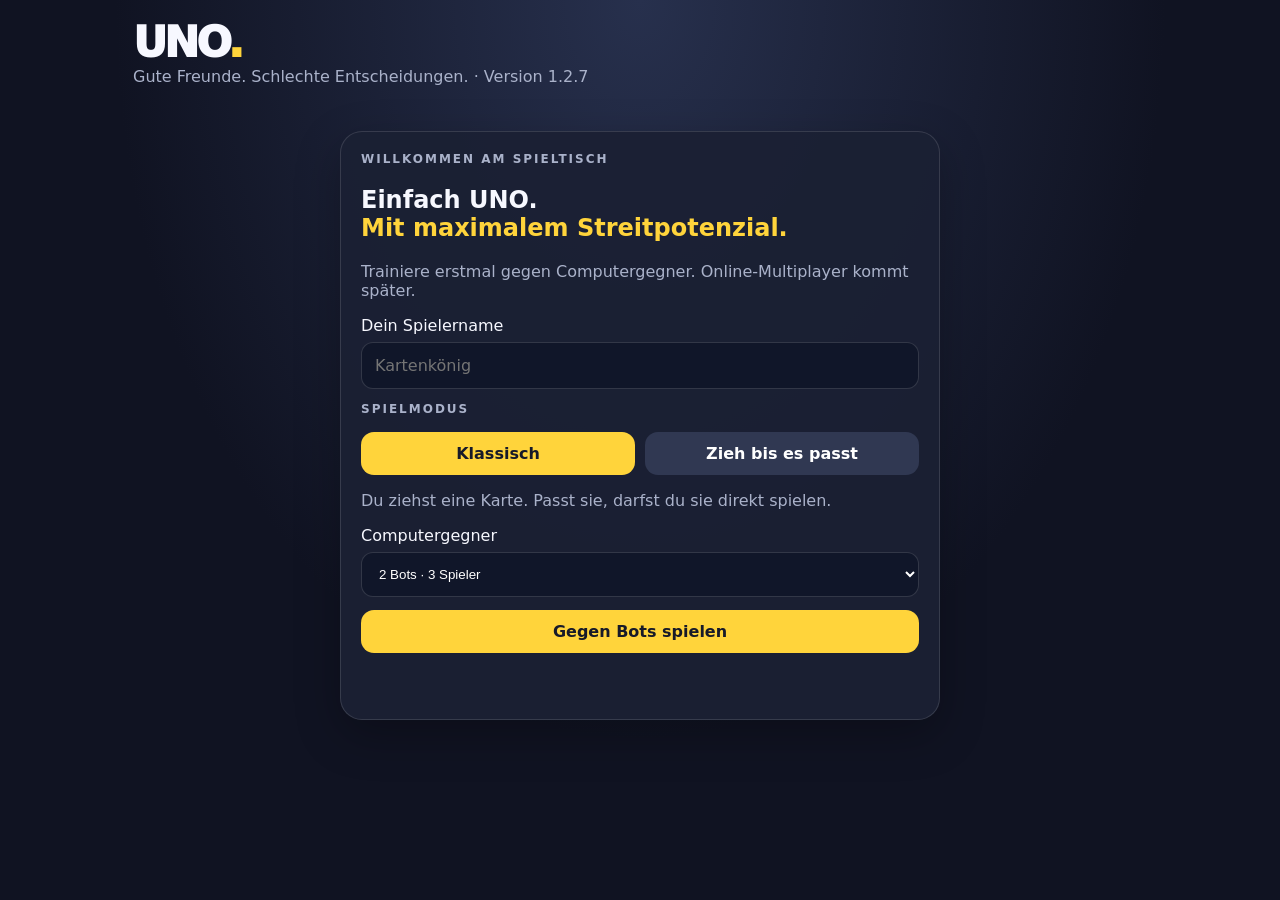
==== commit cca8b352: "Initialize bot startup before remaining app code (v1.2.7)" ====
--- a/uno/index.html
+++ b/uno/index.html
@@ -1,12 +1,14 @@
 <!doctype html><html lang="de"><head><meta charset="utf-8"><meta name="viewport" content="width=device-width,initial-scale=1,maximum-scale=1,user-scalable=no"><meta name="theme-color" content="#101322"><title>UNO</title><style>
 :root{--bg:#101322;--panel:#1b2034;--muted:#aab2ca;--white:#f7f8ff;--accent:#ffd43b}*{box-sizing:border-box}body{margin:0;background:radial-gradient(ellipse at top,#27304d,#101322 58%);color:var(--white);font-family:system-ui,Arial,sans-serif;min-height:100vh}button,input{font:inherit}button{border:0;border-radius:13px;padding:12px 16px;font-weight:850;cursor:pointer;background:#f4f5fb;color:#171a29}button:disabled{opacity:.35;cursor:not-allowed}.primary{background:var(--accent)}.ghost{background:#303852;color:white}.wrap{max-width:1050px;margin:auto;padding:18px}.top{display:flex;justify-content:space-between;align-items:center}.logo{font-size:42px;font-weight:1000;letter-spacing:-3px}.logo span{color:var(--accent)}.tag,.muted{color:var(--muted)}.panel{background:#1b2034eF;border:1px solid #ffffff20;border-radius:22px;padding:20px;box-shadow:0 15px 45px #0004}.screen{display:none}.screen.active{display:block}.home{max-width:600px;margin:45px auto}.field{display:grid;gap:7px;margin:13px 0}.field input{background:#101629;border:1px solid #ffffff24;border-radius:12px;padding:13px;color:white;width:100%}.mode{display:flex;gap:10px;margin:16px 0}.mode button{flex:1;background:#303852;color:white}.mode button.selected{background:var(--accent);color:#171a29}.row{display:flex;gap:10px;flex-wrap:wrap}.row>*{flex:1}.section{font-size:12px;text-transform:uppercase;letter-spacing:2px;color:var(--muted);font-weight:900}.roomcode{font-size:30px;letter-spacing:8px;font-weight:1000;color:var(--accent)}.table{margin:20px 0;padding:16px;border-radius:22px;background:linear-gradient(135deg,#202943,#161b2c);min-height:230px}.players{display:flex;justify-content:center;gap:10px;flex-wrap:wrap}.player{padding:10px 14px;background:#303852;border-radius:12px;min-width:95px;text-align:center;border:2px solid transparent}.player.current{border-color:var(--accent);background:#45432e}.player small{display:block;color:#c2c8da}.center{display:flex;align-items:center;justify-content:center;gap:30px;flex-wrap:wrap;margin:22px 0}.card{width:84px;height:124px;border:4px solid white;border-radius:14px;display:flex;align-items:center;justify-content:center;position:relative;color:white;font-size:31px;font-weight:1000;text-shadow:1px 2px 3px #0008;box-shadow:0 5px 12px #0006;flex-shrink:0;cursor:pointer}.card:before{content:'';position:absolute;inset:8px;border:2px solid #ffffff9a;border-radius:50%;transform:rotate(-25deg) scale(.78)}.card span{z-index:1}.red{background:#ed344c}.blue{background:#2878e8}.green{background:#18a66a}.yellow{background:#f3c928;color:#282313;text-shadow:none}.wild{background:conic-gradient(#ed344c 0 25%,#2878e8 0 50%,#18a66a 0 75%,#f3c928 0)}.back{background:linear-gradient(135deg,#5c42c9,#21154f);cursor:default}.back:after{content:'UNO';z-index:1;background:#e93b52;border:3px solid white;border-radius:50%;padding:5px;font-size:19px;transform:rotate(-25deg)}.back:before{display:none}.smallcard{width:58px;height:87px;font-size:23px;border-width:3px}.smallcard:before{inset:5px}.hand{display:flex;justify-content:center;align-items:flex-end;gap:4px;flex-wrap:wrap;min-height:120px;padding:12px 0}.hand .card{margin-left:-9px}.hand .card:first-child{margin-left:0}.hand .card:hover{transform:translateY(-10px)}.actions{display:flex;justify-content:center;gap:10px;flex-wrap:wrap;margin:12px 0}.status{text-align:center;color:var(--muted);min-height:24px}.modal{position:fixed;inset:0;background:#050713df;display:none;align-items:center;justify-content:center;padding:20px;z-index:10}.modal.show{display:flex}.modalbox{width:min(440px,100%);text-align:center}.colors{display:flex;gap:10px;justify-content:center;margin:20px 0}.colors button{width:65px;height:65px;border-radius:50%;border:4px solid white}.redbg{background:#ed344c}.bluebg{background:#2878e8}.greenbg{background:#18a66a}.yellowbg{background:#f3c928}.toast{position:fixed;bottom:18px;left:50%;transform:translateX(-50%);background:#fff;color:#171a29;padding:12px 18px;border-radius:12px;font-weight:850;display:none;z-index:20;max-width:90%;text-align:center}.toast.show{display:block}@media(max-width:600px){.wrap{padding:12px}.home{margin:22px auto}.card{width:66px;height:98px;font-size:26px}.smallcard{width:51px;height:76px;font-size:20px}.center{gap:18px}.panel{padding:15px}}
-</style></head><body><div class="wrap"><header class="top"><div><div class="logo">UNO<span>.</span></div><div class="tag">Gute Freunde. Schlechte Entscheidungen. · Version 1.2.6</div></div><button class="ghost" id="homeBtn" style="display:none" onclick="leaveGame()">Menü</button></header>
-<section id="home" class="screen active"><div class="panel home"><div class="section">Willkommen am Spieltisch</div><h1>Einfach UNO.<br><span style="color:var(--accent)">Mit maximalem Streitpotenzial.</span></h1><p class="muted">Trainiere erstmal gegen Computergegner. Online-Multiplayer kommt später.</p><div class="field"><label>Dein Spielername</label><input id="name" maxlength="16" placeholder="Kartenkönig"></div><div class="section">Spielmodus</div><div class="mode"><button id="modeClassic" class="selected" onclick="setMode('classic')">Klassisch</button><button id="modeDraw" onclick="setMode('draw')">Zieh bis es passt</button></div><p id="modeText" class="muted">Du ziehst eine Karte. Passt sie, darfst du sie direkt spielen.</p><div class="field"><label>Computergegner</label><select id="botCount" style="background:#101629;border:1px solid #ffffff24;border-radius:12px;padding:13px;color:white;width:100%"><option value="1">1 Bot · 2 Spieler</option><option value="2" selected>2 Bots · 3 Spieler</option><option value="3">3 Bots · 4 Spieler</option></select></div><button class="primary" style="width:100%" onclick="try{const s=document.getElementById('homeStatus');s.textContent='Funktionsprüfung: '+typeof window.startBotGame;if(typeof window.startBotGame!=='function')throw new Error('startBotGame ist nicht verfügbar');window.startBotGame()}catch(e){document.getElementById('homeStatus').textContent='Startfehler: '+(e&&e.message?e.message:String(e));console.error(e)}">Gegen Bots spielen</button><p id="homeStatus" class="muted" role="status" aria-live="polite" style="min-height:20px;font-size:13px"></p></div></section>
+</style></head><body><div class="wrap"><header class="top"><div><div class="logo">UNO<span>.</span></div><div class="tag">Gute Freunde. Schlechte Entscheidungen. · Version 1.2.7</div></div><button class="ghost" id="homeBtn" style="display:none" onclick="leaveGame()">Menü</button></header>
+<section id="home" class="screen active"><div class="panel home"><div class="section">Willkommen am Spieltisch</div><h1>Einfach UNO.<br><span style="color:var(--accent)">Mit maximalem Streitpotenzial.</span></h1><p class="muted">Trainiere erstmal gegen Computergegner. Online-Multiplayer kommt später.</p><div class="field"><label>Dein Spielername</label><input id="name" maxlength="16" placeholder="Kartenkönig"></div><div class="section">Spielmodus</div><div class="mode"><button id="modeClassic" class="selected" onclick="setMode('classic')">Klassisch</button><button id="modeDraw" onclick="setMode('draw')">Zieh bis es passt</button></div><p id="modeText" class="muted">Du ziehst eine Karte. Passt sie, darfst du sie direkt spielen.</p><div class="field"><label>Computergegner</label><select id="botCount" style="background:#101629;border:1px solid #ffffff24;border-radius:12px;padding:13px;color:white;width:100%"><option value="1">1 Bot · 2 Spieler</option><option value="2" selected>2 Bots · 3 Spieler</option><option value="3">3 Bots · 4 Spieler</option></select></div><button class="primary" style="width:100%" onclick="try{const s=document.getElementById('homeStatus');s.textContent='Skriptstatus: '+(window.__unoScriptReached?'geladen':'nicht geladen')+' · Funktion: '+typeof window.startBotGame;if(typeof window.startBotGame!=='function')throw new Error('startBotGame ist nicht verfügbar');window.startBotGame()}catch(e){document.getElementById('homeStatus').textContent='Startfehler: '+(e&&e.message?e.message:String(e));console.error(e)}">Gegen Bots spielen</button><p id="homeStatus" class="muted" role="status" aria-live="polite" style="min-height:20px;font-size:13px"></p></div></section>
 <section id="lobby" class="screen"><div class="panel home"><div class="section">Warteraum</div><h2>Raumcode</h2><div id="roomCode" class="roomcode"></div><p class="muted">Schick den Code an deine Mitspieler.</p><div id="lobbyPlayers" class="players"></div><p id="lobbyStatus" class="status"></p><button id="startBtn" class="primary" style="width:100%" onclick="startGame()">Spiel starten</button><button class="ghost" style="width:100%;margin-top:9px" onclick="leaveGame()">Verlassen</button></div></section>
 <section id="game" class="screen"><div class="row"><div><div class="section">Spielmodus</div><b id="gameMode"></b></div><div style="text-align:right"><div class="section">Raum</div><b id="gameCode"></b></div></div><div class="table"><div id="opponents" class="players"></div><div class="center"><div><div class="section" style="text-align:center">Ablagestapel</div><div id="topCard" class="card red"><span>7</span></div></div><div><div class="section" style="text-align:center">Ziehstapel</div><div class="card back"></div><div id="deckCount" class="status"></div></div></div><div id="turnStatus" class="status"></div></div><div class="section">Deine Karten <span id="handCount"></span></div><div id="hand" class="hand"></div><div class="actions"><button class="primary" id="drawBtn" onclick="drawCard()">Karte ziehen</button><button class="ghost" id="passBtn" onclick="passTurn()" style="display:none">Zug beenden</button><button class="ghost" id="unoBtn" onclick="callUno()">UNO!</button><button class="danger" id="catchBtn" onclick="catchUno()" style="display:none">UNO vergessen!</button></div><div id="gameMessage" class="status"></div></section></div>
 <div id="colorModal" class="modal"><div class="panel modalbox"><h2>Farbe wählen</h2><p class="muted">Welche Farbe soll gelten?</p><div class="colors"><button class="redbg" onclick="chooseColor('red')"></button><button class="bluebg" onclick="chooseColor('blue')"></button><button class="greenbg" onclick="chooseColor('green')"></button><button class="yellowbg" onclick="chooseColor('yellow')"></button></div></div></div>
 <div id="endModal" class="modal"><div class="panel modalbox"><div class="section">Runde beendet</div><h1 id="winnerTitle"></h1><p id="winnerText" class="muted"></p><button class="primary" onclick="closeEnd()">Zurück zur Lobby</button></div></div><div id="toast" class="toast"></div>
 <script>
+window.startBotGame=function(){const status=document.getElementById('homeStatus');try{if(!status)throw new Error('Statusfeld fehlt');status.textContent='Spielstart-Funktion läuft …';myName=$('name').value.trim()||'Spieler';localGame=true;host=true;peer?.destroy();peer=null;hostConn=null;connections={};myId='local-human';room='LOKAL';players=[makePlayer(myId,myName)];const count=Math.max(1,Math.min(3,Number($('botCount').value)||2));for(let i=1;i<=count;i++)players.push(makePlayer('bot-'+i,'Bot '+i));const deck=newDeck();players.forEach(p=>{p.hand=deck.splice(0,7);p.saidUno=false});let first=deck.shift();while(first.color==='wild'){deck.push(first);first=deck.shift()}state={deck,discard:[first],currentColor:first.color,turn:0,direction:1,mode,players:players.map(p=>p.id),pending:null,drawn:false,drawCount:0,lastDrawId:null};status.textContent='';screen('game');renderGame();scheduleBotTurn()}catch(e){if(status)status.textContent='Spielstart fehlgeschlagen: '+(e&&e.message?e.message:String(e));console.error(e)}};
+window.__unoScriptReached=true;
 window.addEventListener('error',e=>{const m='JavaScript-Fehler: '+(e.message||'Unbekannter Fehler')+(e.lineno?' (Zeile '+e.lineno+')':'');const s=document.getElementById('homeStatus');if(s)s.textContent=m;const g=document.getElementById('gameMessage');if(g)g.textContent=m;console.error(m,e.error)});window.addEventListener('unhandledrejection',e=>{const m='Fehler: '+(e.reason?.message||String(e.reason||'Unbekannt'));const s=document.getElementById('homeStatus');if(s)s.textContent=m;const g=document.getElementById('gameMessage');if(g)g.textContent=m;console.error(m)});
 const $=id=>document.getElementById(id),colors=['red','blue','green','yellow'];let mode='classic',peer=null,host=false,hostConn=null,connections={},players=[],room='',state=null,myId='',myName='',pendingWild=null,toastTimer=null,drawnCardId=null,localGame=false,botBusy=false,botTimer=null;
 window.addEventListener('DOMContentLoaded',()=>{const s=document.getElementById('homeStatus');if(s)s.textContent='JavaScript geladen · bereit';});
@@ -17,7 +19,7 @@
 function shuffle(a){for(let i=a.length-1;i>0;i--){let j=Math.floor(Math.random()*(i+1));[a[i],a[j]]=[a[j],a[i]]}return a}
 function newDeck(){let d=[],id=0;for(const c of colors){d.push({id:id++,color:c,value:'0'});for(let n=1;n<=9;n++)for(let j=0;j<2;j++)d.push({id:id++,color:c,value:String(n)});for(const v of ['skip','reverse','draw2'])for(let j=0;j<2;j++)d.push({id:id++,color:c,value:v})}for(let j=0;j<4;j++){d.push({id:id++,color:'wild',value:'wild'},{id:id++,color:'wild',value:'wild4'})}return shuffle(d)}
 function makePlayer(id,name){return{id,name,hand:[],saidUno:false}}
-window.startBotGame=function(){const status=document.getElementById('homeStatus');try{if(!status)throw new Error('Statusfeld fehlt');status.textContent='Spielstart-Funktion läuft …';myName=$('name').value.trim()||'Spieler';localGame=true;host=true;peer?.destroy();peer=null;hostConn=null;connections={};myId='local-human';room='LOKAL';players=[makePlayer(myId,myName)];const count=Math.max(1,Math.min(3,Number($('botCount').value)||2));for(let i=1;i<=count;i++)players.push(makePlayer('bot-'+i,'Bot '+i));const deck=newDeck();players.forEach(p=>{p.hand=deck.splice(0,7);p.saidUno=false});let first=deck.shift();while(first.color==='wild'){deck.push(first);first=deck.shift()}state={deck,discard:[first],currentColor:first.color,turn:0,direction:1,mode,players:players.map(p=>p.id),pending:null,drawn:false,drawCount:0,lastDrawId:null};status.textContent='';screen('game');renderGame();scheduleBotTurn()}catch(e){if(status)status.textContent='Spielstart fehlgeschlagen: '+(e&&e.message?e.message:String(e));console.error(e)}};
+
 function createRoom(){const status=$('homeStatus');try{myName=$('name').value.trim()||'Spieler 1';host=true;room=code();const id='uno-'+room.toLowerCase();if(!window.Peer){status.textContent='PeerJS wurde nicht geladen. Bitte Seite neu laden oder ein anderes Netzwerk testen.';return}status.textContent='Raum wird erstellt … Verbindung zum Spielserver wird aufgebaut.';peer=new Peer(id,{host:'0.peerjs.com',port:443,path:'/',secure:true,debug:2});const thisPeer=peer;let opened=false;thisPeer.on('open',()=>{if(peer!==thisPeer)return;opened=true;myId=peer.id;players=[makePlayer(myId,myName)];status.textContent='';screen('lobby');renderLobby()});thisPeer.on('error',e=>{if(peer!==thisPeer)return;const msg=e.type==='unavailable-id'?'Dieser Raumcode ist bereits vergeben. Bitte erneut auf „Raum erstellen“ tippen.':'Verbindung fehlgeschlagen ('+(e.type||e.message||'unbekannter Fehler')+'). Bitte Seite neu laden oder ein anderes Netzwerk testen.';status.textContent=msg;say(msg)});thisPeer.on('disconnected',()=>{if(peer===thisPeer&&!opened)status.textContent='Verbindung zum Spielserver wurde unterbrochen. Bitte erneut versuchen.'});thisPeer.on('close',()=>{if(peer===thisPeer&&!opened)status.textContent='Verbindung zum Spielserver geschlossen. Bitte erneut versuchen.'});setTimeout(()=>{if(peer===thisPeer&&!opened&&!$('lobby').classList.contains('active')){status.textContent='Zeitüberschreitung: Der Spielserver hat nach 12 Sekunden nicht geantwortet. Das kann an einer Netzwerksperre liegen. Teste bitte ein anderes WLAN oder mobile Daten.';try{thisPeer.destroy()}catch(e){}}},12000)}catch(e){status.textContent='Fehler beim Erstellen des Raums: '+(e.message||e);say(status.textContent)}}
 function connectPeer(id,ready){if(!window.Peer){say('PeerJS konnte nicht geladen werden.');return}peer=new Peer(id);peer.on('open',()=>ready&&ready());peer.on('connection',conn=>{conn.on('open',()=>{if(!host)return;if(players.length>=4){conn.send({type:'error',message:'Raum ist voll'});conn.close();return}const p=makePlayer(conn.peer,conn.metadata?.name||'Spieler');players.push(p);connections[conn.peer]=conn;conn.send({type:'welcome',room,players,mode});broadcastLobby();conn.on('data',msg=>handleHostMessage(conn.peer,msg));conn.on('close',()=>{players=players.filter(x=>x.id!==conn.peer);delete connections[conn.peer];if(state){state.players=players.map(p=>p.id);if(state.turn>=players.length)state.turn=0;broadcastState()}else broadcastLobby()})})});peer.on('error',e=>say('Verbindung fehlgeschlagen: '+(e.type||e.message||'unbekannter Fehler')))}
 function joinRoom(){const c=$('joinCode').value.trim().toUpperCase();if(c.length!==6)return say('Bitte den sechsstelligen Raumcode eingeben.');myName=$('name').value.trim()||'Spieler';room=c;host=false;peer=new Peer();peer.on('open',()=>{myId=peer.id;hostConn=peer.connect('uno-'+room.toLowerCase(),{metadata:{name:myName},reliable:true});hostConn.on('open',()=>hostConn.send({type:'join',name:myName}));hostConn.on('data',handleClientMessage);hostConn.on('close',()=>say('Verbindung zum Host verloren.'))});peer.on('error',()=>say('Raum nicht gefunden oder Verbindung fehlgeschlagen.'))}
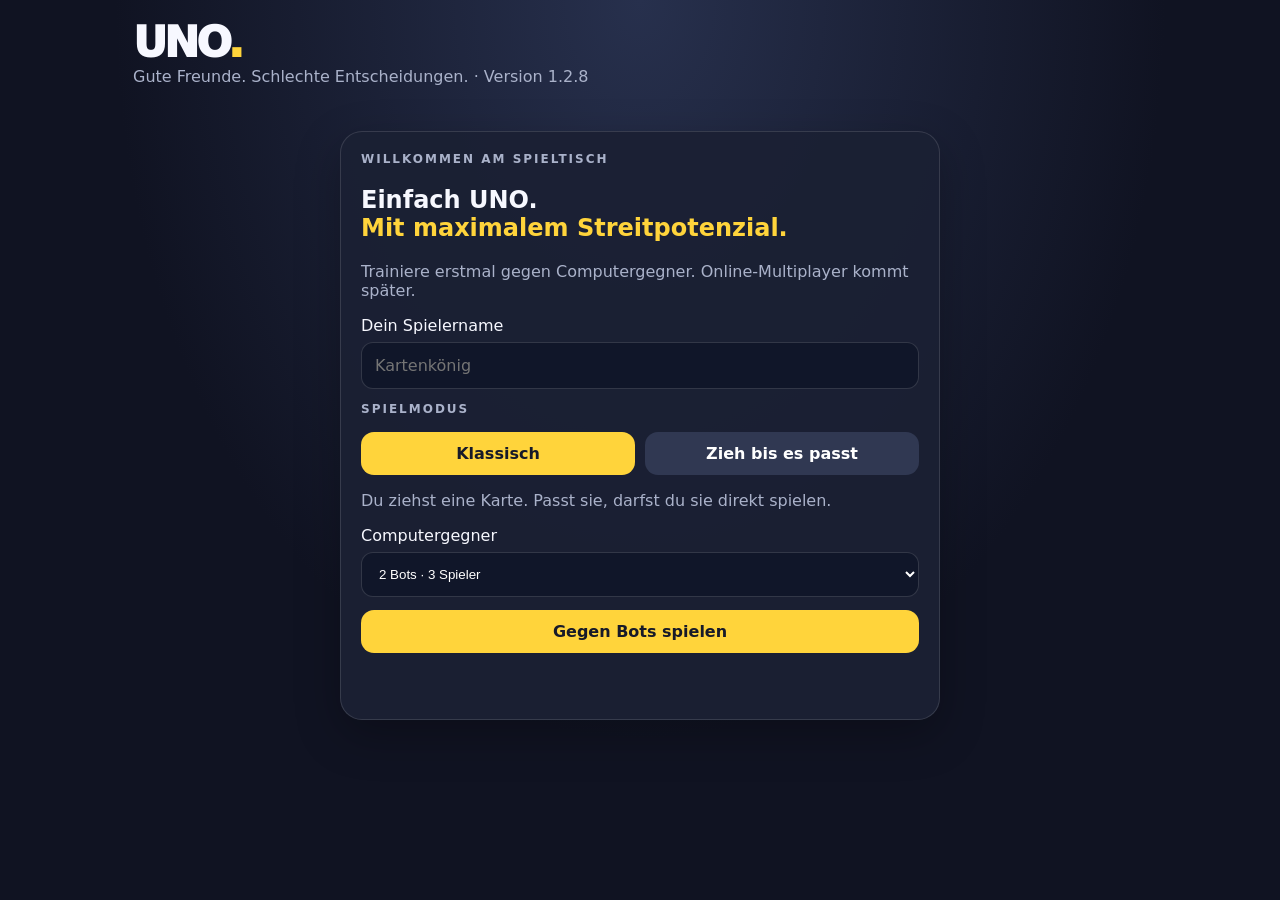
==== commit 021986b7: "Fix UNO startup diagnostics in v1.2.8" ====
--- a/uno/index.html
+++ b/uno/index.html
@@ -1,7 +1,7 @@
 <!doctype html><html lang="de"><head><meta charset="utf-8"><meta name="viewport" content="width=device-width,initial-scale=1,maximum-scale=1,user-scalable=no"><meta name="theme-color" content="#101322"><title>UNO</title><style>
 :root{--bg:#101322;--panel:#1b2034;--muted:#aab2ca;--white:#f7f8ff;--accent:#ffd43b}*{box-sizing:border-box}body{margin:0;background:radial-gradient(ellipse at top,#27304d,#101322 58%);color:var(--white);font-family:system-ui,Arial,sans-serif;min-height:100vh}button,input{font:inherit}button{border:0;border-radius:13px;padding:12px 16px;font-weight:850;cursor:pointer;background:#f4f5fb;color:#171a29}button:disabled{opacity:.35;cursor:not-allowed}.primary{background:var(--accent)}.ghost{background:#303852;color:white}.wrap{max-width:1050px;margin:auto;padding:18px}.top{display:flex;justify-content:space-between;align-items:center}.logo{font-size:42px;font-weight:1000;letter-spacing:-3px}.logo span{color:var(--accent)}.tag,.muted{color:var(--muted)}.panel{background:#1b2034eF;border:1px solid #ffffff20;border-radius:22px;padding:20px;box-shadow:0 15px 45px #0004}.screen{display:none}.screen.active{display:block}.home{max-width:600px;margin:45px auto}.field{display:grid;gap:7px;margin:13px 0}.field input{background:#101629;border:1px solid #ffffff24;border-radius:12px;padding:13px;color:white;width:100%}.mode{display:flex;gap:10px;margin:16px 0}.mode button{flex:1;background:#303852;color:white}.mode button.selected{background:var(--accent);color:#171a29}.row{display:flex;gap:10px;flex-wrap:wrap}.row>*{flex:1}.section{font-size:12px;text-transform:uppercase;letter-spacing:2px;color:var(--muted);font-weight:900}.roomcode{font-size:30px;letter-spacing:8px;font-weight:1000;color:var(--accent)}.table{margin:20px 0;padding:16px;border-radius:22px;background:linear-gradient(135deg,#202943,#161b2c);min-height:230px}.players{display:flex;justify-content:center;gap:10px;flex-wrap:wrap}.player{padding:10px 14px;background:#303852;border-radius:12px;min-width:95px;text-align:center;border:2px solid transparent}.player.current{border-color:var(--accent);background:#45432e}.player small{display:block;color:#c2c8da}.center{display:flex;align-items:center;justify-content:center;gap:30px;flex-wrap:wrap;margin:22px 0}.card{width:84px;height:124px;border:4px solid white;border-radius:14px;display:flex;align-items:center;justify-content:center;position:relative;color:white;font-size:31px;font-weight:1000;text-shadow:1px 2px 3px #0008;box-shadow:0 5px 12px #0006;flex-shrink:0;cursor:pointer}.card:before{content:'';position:absolute;inset:8px;border:2px solid #ffffff9a;border-radius:50%;transform:rotate(-25deg) scale(.78)}.card span{z-index:1}.red{background:#ed344c}.blue{background:#2878e8}.green{background:#18a66a}.yellow{background:#f3c928;color:#282313;text-shadow:none}.wild{background:conic-gradient(#ed344c 0 25%,#2878e8 0 50%,#18a66a 0 75%,#f3c928 0)}.back{background:linear-gradient(135deg,#5c42c9,#21154f);cursor:default}.back:after{content:'UNO';z-index:1;background:#e93b52;border:3px solid white;border-radius:50%;padding:5px;font-size:19px;transform:rotate(-25deg)}.back:before{display:none}.smallcard{width:58px;height:87px;font-size:23px;border-width:3px}.smallcard:before{inset:5px}.hand{display:flex;justify-content:center;align-items:flex-end;gap:4px;flex-wrap:wrap;min-height:120px;padding:12px 0}.hand .card{margin-left:-9px}.hand .card:first-child{margin-left:0}.hand .card:hover{transform:translateY(-10px)}.actions{display:flex;justify-content:center;gap:10px;flex-wrap:wrap;margin:12px 0}.status{text-align:center;color:var(--muted);min-height:24px}.modal{position:fixed;inset:0;background:#050713df;display:none;align-items:center;justify-content:center;padding:20px;z-index:10}.modal.show{display:flex}.modalbox{width:min(440px,100%);text-align:center}.colors{display:flex;gap:10px;justify-content:center;margin:20px 0}.colors button{width:65px;height:65px;border-radius:50%;border:4px solid white}.redbg{background:#ed344c}.bluebg{background:#2878e8}.greenbg{background:#18a66a}.yellowbg{background:#f3c928}.toast{position:fixed;bottom:18px;left:50%;transform:translateX(-50%);background:#fff;color:#171a29;padding:12px 18px;border-radius:12px;font-weight:850;display:none;z-index:20;max-width:90%;text-align:center}.toast.show{display:block}@media(max-width:600px){.wrap{padding:12px}.home{margin:22px auto}.card{width:66px;height:98px;font-size:26px}.smallcard{width:51px;height:76px;font-size:20px}.center{gap:18px}.panel{padding:15px}}
-</style></head><body><div class="wrap"><header class="top"><div><div class="logo">UNO<span>.</span></div><div class="tag">Gute Freunde. Schlechte Entscheidungen. · Version 1.2.7</div></div><button class="ghost" id="homeBtn" style="display:none" onclick="leaveGame()">Menü</button></header>
-<section id="home" class="screen active"><div class="panel home"><div class="section">Willkommen am Spieltisch</div><h1>Einfach UNO.<br><span style="color:var(--accent)">Mit maximalem Streitpotenzial.</span></h1><p class="muted">Trainiere erstmal gegen Computergegner. Online-Multiplayer kommt später.</p><div class="field"><label>Dein Spielername</label><input id="name" maxlength="16" placeholder="Kartenkönig"></div><div class="section">Spielmodus</div><div class="mode"><button id="modeClassic" class="selected" onclick="setMode('classic')">Klassisch</button><button id="modeDraw" onclick="setMode('draw')">Zieh bis es passt</button></div><p id="modeText" class="muted">Du ziehst eine Karte. Passt sie, darfst du sie direkt spielen.</p><div class="field"><label>Computergegner</label><select id="botCount" style="background:#101629;border:1px solid #ffffff24;border-radius:12px;padding:13px;color:white;width:100%"><option value="1">1 Bot · 2 Spieler</option><option value="2" selected>2 Bots · 3 Spieler</option><option value="3">3 Bots · 4 Spieler</option></select></div><button class="primary" style="width:100%" onclick="try{const s=document.getElementById('homeStatus');s.textContent='Skriptstatus: '+(window.__unoScriptReached?'geladen':'nicht geladen')+' · Funktion: '+typeof window.startBotGame;if(typeof window.startBotGame!=='function')throw new Error('startBotGame ist nicht verfügbar');window.startBotGame()}catch(e){document.getElementById('homeStatus').textContent='Startfehler: '+(e&&e.message?e.message:String(e));console.error(e)}">Gegen Bots spielen</button><p id="homeStatus" class="muted" role="status" aria-live="polite" style="min-height:20px;font-size:13px"></p></div></section>
+</style></head><body><div class="wrap"><header class="top"><div><div class="logo">UNO<span>.</span></div><div class="tag">Gute Freunde. Schlechte Entscheidungen. · Version 1.2.8</div></div><button class="ghost" id="homeBtn" style="display:none" onclick="leaveGame()">Menü</button></header>
+<section id="home" class="screen active"><div class="panel home"><div class="section">Willkommen am Spieltisch</div><h1>Einfach UNO.<br><span style="color:var(--accent)">Mit maximalem Streitpotenzial.</span></h1><p class="muted">Trainiere erstmal gegen Computergegner. Online-Multiplayer kommt später.</p><div class="field"><label>Dein Spielername</label><input id="name" maxlength="16" placeholder="Kartenkönig"></div><div class="section">Spielmodus</div><div class="mode"><button id="modeClassic" class="selected" onclick="setMode('classic')">Klassisch</button><button id="modeDraw" onclick="setMode('draw')">Zieh bis es passt</button></div><p id="modeText" class="muted">Du ziehst eine Karte. Passt sie, darfst du sie direkt spielen.</p><div class="field"><label>Computergegner</label><select id="botCount" style="background:#101629;border:1px solid #ffffff24;border-radius:12px;padding:13px;color:white;width:100%"><option value="1">1 Bot · 2 Spieler</option><option value="2" selected>2 Bots · 3 Spieler</option><option value="3">3 Bots · 4 Spieler</option></select></div><button class="primary" style="width:100%" onclick="const s=document.getElementById('homeStatus');const d='Skriptstatus: '+(window.__unoScriptReached===true?'geladen':'nicht geladen')+' · Funktion: '+typeof window.startBotGame;s.textContent=d;if(typeof window.startBotGame==='function'){try{window.startBotGame()}catch(e){s.textContent=d+' · Fehler: '+(e&&e.message?e.message:String(e));console.error(e)}}">Gegen Bots spielen</button><p id="homeStatus" class="muted" role="status" aria-live="polite" style="min-height:20px;font-size:13px"></p></div></section>
 <section id="lobby" class="screen"><div class="panel home"><div class="section">Warteraum</div><h2>Raumcode</h2><div id="roomCode" class="roomcode"></div><p class="muted">Schick den Code an deine Mitspieler.</p><div id="lobbyPlayers" class="players"></div><p id="lobbyStatus" class="status"></p><button id="startBtn" class="primary" style="width:100%" onclick="startGame()">Spiel starten</button><button class="ghost" style="width:100%;margin-top:9px" onclick="leaveGame()">Verlassen</button></div></section>
 <section id="game" class="screen"><div class="row"><div><div class="section">Spielmodus</div><b id="gameMode"></b></div><div style="text-align:right"><div class="section">Raum</div><b id="gameCode"></b></div></div><div class="table"><div id="opponents" class="players"></div><div class="center"><div><div class="section" style="text-align:center">Ablagestapel</div><div id="topCard" class="card red"><span>7</span></div></div><div><div class="section" style="text-align:center">Ziehstapel</div><div class="card back"></div><div id="deckCount" class="status"></div></div></div><div id="turnStatus" class="status"></div></div><div class="section">Deine Karten <span id="handCount"></span></div><div id="hand" class="hand"></div><div class="actions"><button class="primary" id="drawBtn" onclick="drawCard()">Karte ziehen</button><button class="ghost" id="passBtn" onclick="passTurn()" style="display:none">Zug beenden</button><button class="ghost" id="unoBtn" onclick="callUno()">UNO!</button><button class="danger" id="catchBtn" onclick="catchUno()" style="display:none">UNO vergessen!</button></div><div id="gameMessage" class="status"></div></section></div>
 <div id="colorModal" class="modal"><div class="panel modalbox"><h2>Farbe wählen</h2><p class="muted">Welche Farbe soll gelten?</p><div class="colors"><button class="redbg" onclick="chooseColor('red')"></button><button class="bluebg" onclick="chooseColor('blue')"></button><button class="greenbg" onclick="chooseColor('green')"></button><button class="yellowbg" onclick="chooseColor('yellow')"></button></div></div></div>
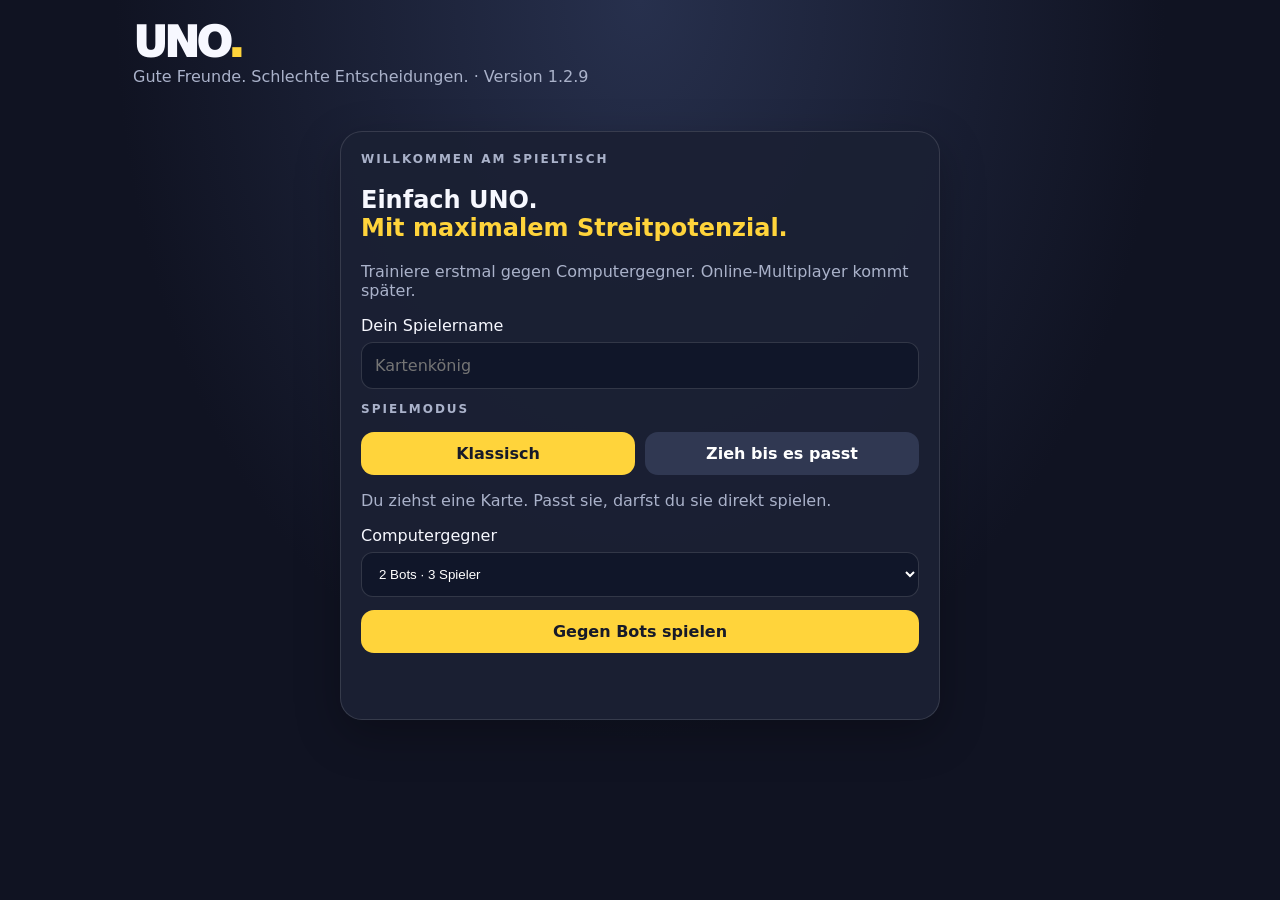
==== commit bcd41cf6: "Isolate UNO bootstrap from main script in v1.2.9" ====
--- a/uno/index.html
+++ b/uno/index.html
@@ -1,14 +1,13 @@
 <!doctype html><html lang="de"><head><meta charset="utf-8"><meta name="viewport" content="width=device-width,initial-scale=1,maximum-scale=1,user-scalable=no"><meta name="theme-color" content="#101322"><title>UNO</title><style>
 :root{--bg:#101322;--panel:#1b2034;--muted:#aab2ca;--white:#f7f8ff;--accent:#ffd43b}*{box-sizing:border-box}body{margin:0;background:radial-gradient(ellipse at top,#27304d,#101322 58%);color:var(--white);font-family:system-ui,Arial,sans-serif;min-height:100vh}button,input{font:inherit}button{border:0;border-radius:13px;padding:12px 16px;font-weight:850;cursor:pointer;background:#f4f5fb;color:#171a29}button:disabled{opacity:.35;cursor:not-allowed}.primary{background:var(--accent)}.ghost{background:#303852;color:white}.wrap{max-width:1050px;margin:auto;padding:18px}.top{display:flex;justify-content:space-between;align-items:center}.logo{font-size:42px;font-weight:1000;letter-spacing:-3px}.logo span{color:var(--accent)}.tag,.muted{color:var(--muted)}.panel{background:#1b2034eF;border:1px solid #ffffff20;border-radius:22px;padding:20px;box-shadow:0 15px 45px #0004}.screen{display:none}.screen.active{display:block}.home{max-width:600px;margin:45px auto}.field{display:grid;gap:7px;margin:13px 0}.field input{background:#101629;border:1px solid #ffffff24;border-radius:12px;padding:13px;color:white;width:100%}.mode{display:flex;gap:10px;margin:16px 0}.mode button{flex:1;background:#303852;color:white}.mode button.selected{background:var(--accent);color:#171a29}.row{display:flex;gap:10px;flex-wrap:wrap}.row>*{flex:1}.section{font-size:12px;text-transform:uppercase;letter-spacing:2px;color:var(--muted);font-weight:900}.roomcode{font-size:30px;letter-spacing:8px;font-weight:1000;color:var(--accent)}.table{margin:20px 0;padding:16px;border-radius:22px;background:linear-gradient(135deg,#202943,#161b2c);min-height:230px}.players{display:flex;justify-content:center;gap:10px;flex-wrap:wrap}.player{padding:10px 14px;background:#303852;border-radius:12px;min-width:95px;text-align:center;border:2px solid transparent}.player.current{border-color:var(--accent);background:#45432e}.player small{display:block;color:#c2c8da}.center{display:flex;align-items:center;justify-content:center;gap:30px;flex-wrap:wrap;margin:22px 0}.card{width:84px;height:124px;border:4px solid white;border-radius:14px;display:flex;align-items:center;justify-content:center;position:relative;color:white;font-size:31px;font-weight:1000;text-shadow:1px 2px 3px #0008;box-shadow:0 5px 12px #0006;flex-shrink:0;cursor:pointer}.card:before{content:'';position:absolute;inset:8px;border:2px solid #ffffff9a;border-radius:50%;transform:rotate(-25deg) scale(.78)}.card span{z-index:1}.red{background:#ed344c}.blue{background:#2878e8}.green{background:#18a66a}.yellow{background:#f3c928;color:#282313;text-shadow:none}.wild{background:conic-gradient(#ed344c 0 25%,#2878e8 0 50%,#18a66a 0 75%,#f3c928 0)}.back{background:linear-gradient(135deg,#5c42c9,#21154f);cursor:default}.back:after{content:'UNO';z-index:1;background:#e93b52;border:3px solid white;border-radius:50%;padding:5px;font-size:19px;transform:rotate(-25deg)}.back:before{display:none}.smallcard{width:58px;height:87px;font-size:23px;border-width:3px}.smallcard:before{inset:5px}.hand{display:flex;justify-content:center;align-items:flex-end;gap:4px;flex-wrap:wrap;min-height:120px;padding:12px 0}.hand .card{margin-left:-9px}.hand .card:first-child{margin-left:0}.hand .card:hover{transform:translateY(-10px)}.actions{display:flex;justify-content:center;gap:10px;flex-wrap:wrap;margin:12px 0}.status{text-align:center;color:var(--muted);min-height:24px}.modal{position:fixed;inset:0;background:#050713df;display:none;align-items:center;justify-content:center;padding:20px;z-index:10}.modal.show{display:flex}.modalbox{width:min(440px,100%);text-align:center}.colors{display:flex;gap:10px;justify-content:center;margin:20px 0}.colors button{width:65px;height:65px;border-radius:50%;border:4px solid white}.redbg{background:#ed344c}.bluebg{background:#2878e8}.greenbg{background:#18a66a}.yellowbg{background:#f3c928}.toast{position:fixed;bottom:18px;left:50%;transform:translateX(-50%);background:#fff;color:#171a29;padding:12px 18px;border-radius:12px;font-weight:850;display:none;z-index:20;max-width:90%;text-align:center}.toast.show{display:block}@media(max-width:600px){.wrap{padding:12px}.home{margin:22px auto}.card{width:66px;height:98px;font-size:26px}.smallcard{width:51px;height:76px;font-size:20px}.center{gap:18px}.panel{padding:15px}}
-</style></head><body><div class="wrap"><header class="top"><div><div class="logo">UNO<span>.</span></div><div class="tag">Gute Freunde. Schlechte Entscheidungen. · Version 1.2.8</div></div><button class="ghost" id="homeBtn" style="display:none" onclick="leaveGame()">Menü</button></header>
-<section id="home" class="screen active"><div class="panel home"><div class="section">Willkommen am Spieltisch</div><h1>Einfach UNO.<br><span style="color:var(--accent)">Mit maximalem Streitpotenzial.</span></h1><p class="muted">Trainiere erstmal gegen Computergegner. Online-Multiplayer kommt später.</p><div class="field"><label>Dein Spielername</label><input id="name" maxlength="16" placeholder="Kartenkönig"></div><div class="section">Spielmodus</div><div class="mode"><button id="modeClassic" class="selected" onclick="setMode('classic')">Klassisch</button><button id="modeDraw" onclick="setMode('draw')">Zieh bis es passt</button></div><p id="modeText" class="muted">Du ziehst eine Karte. Passt sie, darfst du sie direkt spielen.</p><div class="field"><label>Computergegner</label><select id="botCount" style="background:#101629;border:1px solid #ffffff24;border-radius:12px;padding:13px;color:white;width:100%"><option value="1">1 Bot · 2 Spieler</option><option value="2" selected>2 Bots · 3 Spieler</option><option value="3">3 Bots · 4 Spieler</option></select></div><button class="primary" style="width:100%" onclick="const s=document.getElementById('homeStatus');const d='Skriptstatus: '+(window.__unoScriptReached===true?'geladen':'nicht geladen')+' · Funktion: '+typeof window.startBotGame;s.textContent=d;if(typeof window.startBotGame==='function'){try{window.startBotGame()}catch(e){s.textContent=d+' · Fehler: '+(e&&e.message?e.message:String(e));console.error(e)}}">Gegen Bots spielen</button><p id="homeStatus" class="muted" role="status" aria-live="polite" style="min-height:20px;font-size:13px"></p></div></section>
+</style></head><body><div class="wrap"><header class="top"><div><div class="logo">UNO<span>.</span></div><div class="tag">Gute Freunde. Schlechte Entscheidungen. · Version 1.2.9</div></div><button class="ghost" id="homeBtn" style="display:none" onclick="leaveGame()">Menü</button></header>
+<section id="home" class="screen active"><div class="panel home"><div class="section">Willkommen am Spieltisch</div><h1>Einfach UNO.<br><span style="color:var(--accent)">Mit maximalem Streitpotenzial.</span></h1><p class="muted">Trainiere erstmal gegen Computergegner. Online-Multiplayer kommt später.</p><div class="field"><label>Dein Spielername</label><input id="name" maxlength="16" placeholder="Kartenkönig"></div><div class="section">Spielmodus</div><div class="mode"><button id="modeClassic" class="selected" onclick="setMode('classic')">Klassisch</button><button id="modeDraw" onclick="setMode('draw')">Zieh bis es passt</button></div><p id="modeText" class="muted">Du ziehst eine Karte. Passt sie, darfst du sie direkt spielen.</p><div class="field"><label>Computergegner</label><select id="botCount" style="background:#101629;border:1px solid #ffffff24;border-radius:12px;padding:13px;color:white;width:100%"><option value="1">1 Bot · 2 Spieler</option><option value="2" selected>2 Bots · 3 Spieler</option><option value="3">3 Bots · 4 Spieler</option></select></div><button class="primary" style="width:100%" onclick="const s=document.getElementById('homeStatus');const d='Hauptskript: '+(window.__unoMainScriptReached?'geladen':'NICHT geladen')+' · Startfunktion: '+typeof window.startBotGame+' · Bootstrap: '+String(window.__unoScriptReached);s.textContent=d;if(typeof window.startBotGame==='function'){try{window.startBotGame()}catch(e){s.textContent=d+' · Fehler: '+(e&&e.message?e.message:String(e));console.error(e)}}">Gegen Bots spielen</button><p id="homeStatus" class="muted" role="status" aria-live="polite" style="min-height:20px;font-size:13px"></p></div></section>
 <section id="lobby" class="screen"><div class="panel home"><div class="section">Warteraum</div><h2>Raumcode</h2><div id="roomCode" class="roomcode"></div><p class="muted">Schick den Code an deine Mitspieler.</p><div id="lobbyPlayers" class="players"></div><p id="lobbyStatus" class="status"></p><button id="startBtn" class="primary" style="width:100%" onclick="startGame()">Spiel starten</button><button class="ghost" style="width:100%;margin-top:9px" onclick="leaveGame()">Verlassen</button></div></section>
 <section id="game" class="screen"><div class="row"><div><div class="section">Spielmodus</div><b id="gameMode"></b></div><div style="text-align:right"><div class="section">Raum</div><b id="gameCode"></b></div></div><div class="table"><div id="opponents" class="players"></div><div class="center"><div><div class="section" style="text-align:center">Ablagestapel</div><div id="topCard" class="card red"><span>7</span></div></div><div><div class="section" style="text-align:center">Ziehstapel</div><div class="card back"></div><div id="deckCount" class="status"></div></div></div><div id="turnStatus" class="status"></div></div><div class="section">Deine Karten <span id="handCount"></span></div><div id="hand" class="hand"></div><div class="actions"><button class="primary" id="drawBtn" onclick="drawCard()">Karte ziehen</button><button class="ghost" id="passBtn" onclick="passTurn()" style="display:none">Zug beenden</button><button class="ghost" id="unoBtn" onclick="callUno()">UNO!</button><button class="danger" id="catchBtn" onclick="catchUno()" style="display:none">UNO vergessen!</button></div><div id="gameMessage" class="status"></div></section></div>
 <div id="colorModal" class="modal"><div class="panel modalbox"><h2>Farbe wählen</h2><p class="muted">Welche Farbe soll gelten?</p><div class="colors"><button class="redbg" onclick="chooseColor('red')"></button><button class="bluebg" onclick="chooseColor('blue')"></button><button class="greenbg" onclick="chooseColor('green')"></button><button class="yellowbg" onclick="chooseColor('yellow')"></button></div></div></div>
 <div id="endModal" class="modal"><div class="panel modalbox"><div class="section">Runde beendet</div><h1 id="winnerTitle"></h1><p id="winnerText" class="muted"></p><button class="primary" onclick="closeEnd()">Zurück zur Lobby</button></div></div><div id="toast" class="toast"></div>
-<script>
-window.startBotGame=function(){const status=document.getElementById('homeStatus');try{if(!status)throw new Error('Statusfeld fehlt');status.textContent='Spielstart-Funktion läuft …';myName=$('name').value.trim()||'Spieler';localGame=true;host=true;peer?.destroy();peer=null;hostConn=null;connections={};myId='local-human';room='LOKAL';players=[makePlayer(myId,myName)];const count=Math.max(1,Math.min(3,Number($('botCount').value)||2));for(let i=1;i<=count;i++)players.push(makePlayer('bot-'+i,'Bot '+i));const deck=newDeck();players.forEach(p=>{p.hand=deck.splice(0,7);p.saidUno=false});let first=deck.shift();while(first.color==='wild'){deck.push(first);first=deck.shift()}state={deck,discard:[first],currentColor:first.color,turn:0,direction:1,mode,players:players.map(p=>p.id),pending:null,drawn:false,drawCount:0,lastDrawId:null};status.textContent='';screen('game');renderGame();scheduleBotTurn()}catch(e){if(status)status.textContent='Spielstart fehlgeschlagen: '+(e&&e.message?e.message:String(e));console.error(e)}};
-window.__unoScriptReached=true;
+<script>window.__unoScriptReached='bootstrap';window.startBotGame=function(){const status=document.getElementById('homeStatus');try{if(!status)throw new Error('Statusfeld fehlt');status.textContent='Spielstart-Funktion läuft …';myName=$('name').value.trim()||'Spieler';localGame=true;host=true;peer?.destroy();peer=null;hostConn=null;connections={};myId='local-human';room='LOKAL';players=[makePlayer(myId,myName)];const count=Math.max(1,Math.min(3,Number($('botCount').value)||2));for(let i=1;i<=count;i++)players.push(makePlayer('bot-'+i,'Bot '+i));const deck=newDeck();players.forEach(p=>{p.hand=deck.splice(0,7);p.saidUno=false});let first=deck.shift();while(first.color==='wild'){deck.push(first);first=deck.shift()}state={deck,discard:[first],currentColor:first.color,turn:0,direction:1,mode,players:players.map(p=>p.id),pending:null,drawn:false,drawCount:0,lastDrawId:null};status.textContent='';screen('game');renderGame();scheduleBotTurn()}catch(e){if(status)status.textContent='Spielstart fehlgeschlagen: '+(e&&e.message?e.message:String(e));console.error(e)}};;</script>
+<script>window.__unoMainScriptReached=true;window.__unoScriptReached=true;
 window.addEventListener('error',e=>{const m='JavaScript-Fehler: '+(e.message||'Unbekannter Fehler')+(e.lineno?' (Zeile '+e.lineno+')':'');const s=document.getElementById('homeStatus');if(s)s.textContent=m;const g=document.getElementById('gameMessage');if(g)g.textContent=m;console.error(m,e.error)});window.addEventListener('unhandledrejection',e=>{const m='Fehler: '+(e.reason?.message||String(e.reason||'Unbekannt'));const s=document.getElementById('homeStatus');if(s)s.textContent=m;const g=document.getElementById('gameMessage');if(g)g.textContent=m;console.error(m)});
 const $=id=>document.getElementById(id),colors=['red','blue','green','yellow'];let mode='classic',peer=null,host=false,hostConn=null,connections={},players=[],room='',state=null,myId='',myName='',pendingWild=null,toastTimer=null,drawnCardId=null,localGame=false,botBusy=false,botTimer=null;
 window.addEventListener('DOMContentLoaded',()=>{const s=document.getElementById('homeStatus');if(s)s.textContent='JavaScript geladen · bereit';});
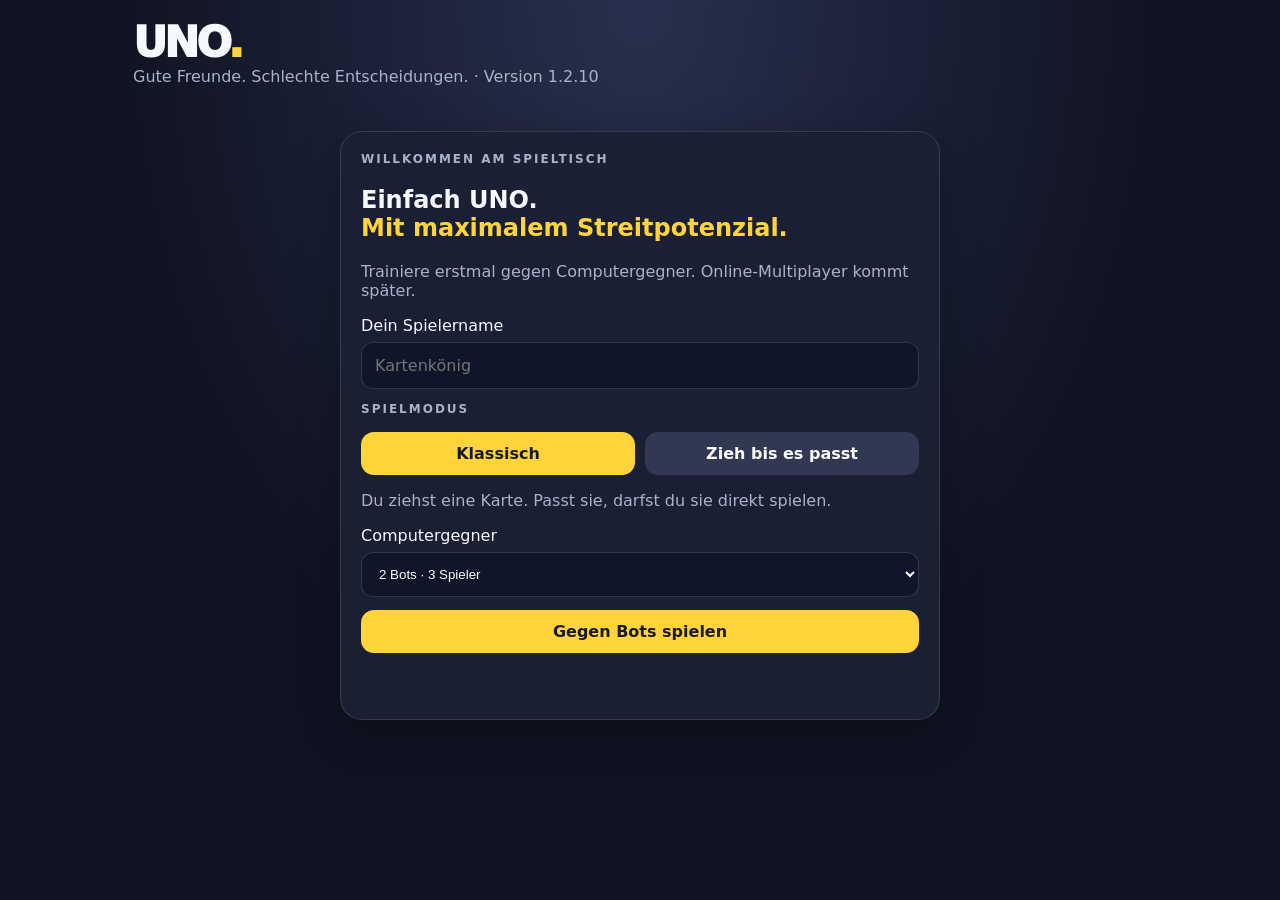
==== commit 234e553f: "Preserve UNO bootstrap diagnostics in v1.2.10" ====
--- a/uno/index.html
+++ b/uno/index.html
@@ -1,7 +1,7 @@
 <!doctype html><html lang="de"><head><meta charset="utf-8"><meta name="viewport" content="width=device-width,initial-scale=1,maximum-scale=1,user-scalable=no"><meta name="theme-color" content="#101322"><title>UNO</title><style>
 :root{--bg:#101322;--panel:#1b2034;--muted:#aab2ca;--white:#f7f8ff;--accent:#ffd43b}*{box-sizing:border-box}body{margin:0;background:radial-gradient(ellipse at top,#27304d,#101322 58%);color:var(--white);font-family:system-ui,Arial,sans-serif;min-height:100vh}button,input{font:inherit}button{border:0;border-radius:13px;padding:12px 16px;font-weight:850;cursor:pointer;background:#f4f5fb;color:#171a29}button:disabled{opacity:.35;cursor:not-allowed}.primary{background:var(--accent)}.ghost{background:#303852;color:white}.wrap{max-width:1050px;margin:auto;padding:18px}.top{display:flex;justify-content:space-between;align-items:center}.logo{font-size:42px;font-weight:1000;letter-spacing:-3px}.logo span{color:var(--accent)}.tag,.muted{color:var(--muted)}.panel{background:#1b2034eF;border:1px solid #ffffff20;border-radius:22px;padding:20px;box-shadow:0 15px 45px #0004}.screen{display:none}.screen.active{display:block}.home{max-width:600px;margin:45px auto}.field{display:grid;gap:7px;margin:13px 0}.field input{background:#101629;border:1px solid #ffffff24;border-radius:12px;padding:13px;color:white;width:100%}.mode{display:flex;gap:10px;margin:16px 0}.mode button{flex:1;background:#303852;color:white}.mode button.selected{background:var(--accent);color:#171a29}.row{display:flex;gap:10px;flex-wrap:wrap}.row>*{flex:1}.section{font-size:12px;text-transform:uppercase;letter-spacing:2px;color:var(--muted);font-weight:900}.roomcode{font-size:30px;letter-spacing:8px;font-weight:1000;color:var(--accent)}.table{margin:20px 0;padding:16px;border-radius:22px;background:linear-gradient(135deg,#202943,#161b2c);min-height:230px}.players{display:flex;justify-content:center;gap:10px;flex-wrap:wrap}.player{padding:10px 14px;background:#303852;border-radius:12px;min-width:95px;text-align:center;border:2px solid transparent}.player.current{border-color:var(--accent);background:#45432e}.player small{display:block;color:#c2c8da}.center{display:flex;align-items:center;justify-content:center;gap:30px;flex-wrap:wrap;margin:22px 0}.card{width:84px;height:124px;border:4px solid white;border-radius:14px;display:flex;align-items:center;justify-content:center;position:relative;color:white;font-size:31px;font-weight:1000;text-shadow:1px 2px 3px #0008;box-shadow:0 5px 12px #0006;flex-shrink:0;cursor:pointer}.card:before{content:'';position:absolute;inset:8px;border:2px solid #ffffff9a;border-radius:50%;transform:rotate(-25deg) scale(.78)}.card span{z-index:1}.red{background:#ed344c}.blue{background:#2878e8}.green{background:#18a66a}.yellow{background:#f3c928;color:#282313;text-shadow:none}.wild{background:conic-gradient(#ed344c 0 25%,#2878e8 0 50%,#18a66a 0 75%,#f3c928 0)}.back{background:linear-gradient(135deg,#5c42c9,#21154f);cursor:default}.back:after{content:'UNO';z-index:1;background:#e93b52;border:3px solid white;border-radius:50%;padding:5px;font-size:19px;transform:rotate(-25deg)}.back:before{display:none}.smallcard{width:58px;height:87px;font-size:23px;border-width:3px}.smallcard:before{inset:5px}.hand{display:flex;justify-content:center;align-items:flex-end;gap:4px;flex-wrap:wrap;min-height:120px;padding:12px 0}.hand .card{margin-left:-9px}.hand .card:first-child{margin-left:0}.hand .card:hover{transform:translateY(-10px)}.actions{display:flex;justify-content:center;gap:10px;flex-wrap:wrap;margin:12px 0}.status{text-align:center;color:var(--muted);min-height:24px}.modal{position:fixed;inset:0;background:#050713df;display:none;align-items:center;justify-content:center;padding:20px;z-index:10}.modal.show{display:flex}.modalbox{width:min(440px,100%);text-align:center}.colors{display:flex;gap:10px;justify-content:center;margin:20px 0}.colors button{width:65px;height:65px;border-radius:50%;border:4px solid white}.redbg{background:#ed344c}.bluebg{background:#2878e8}.greenbg{background:#18a66a}.yellowbg{background:#f3c928}.toast{position:fixed;bottom:18px;left:50%;transform:translateX(-50%);background:#fff;color:#171a29;padding:12px 18px;border-radius:12px;font-weight:850;display:none;z-index:20;max-width:90%;text-align:center}.toast.show{display:block}@media(max-width:600px){.wrap{padding:12px}.home{margin:22px auto}.card{width:66px;height:98px;font-size:26px}.smallcard{width:51px;height:76px;font-size:20px}.center{gap:18px}.panel{padding:15px}}
-</style></head><body><div class="wrap"><header class="top"><div><div class="logo">UNO<span>.</span></div><div class="tag">Gute Freunde. Schlechte Entscheidungen. · Version 1.2.9</div></div><button class="ghost" id="homeBtn" style="display:none" onclick="leaveGame()">Menü</button></header>
-<section id="home" class="screen active"><div class="panel home"><div class="section">Willkommen am Spieltisch</div><h1>Einfach UNO.<br><span style="color:var(--accent)">Mit maximalem Streitpotenzial.</span></h1><p class="muted">Trainiere erstmal gegen Computergegner. Online-Multiplayer kommt später.</p><div class="field"><label>Dein Spielername</label><input id="name" maxlength="16" placeholder="Kartenkönig"></div><div class="section">Spielmodus</div><div class="mode"><button id="modeClassic" class="selected" onclick="setMode('classic')">Klassisch</button><button id="modeDraw" onclick="setMode('draw')">Zieh bis es passt</button></div><p id="modeText" class="muted">Du ziehst eine Karte. Passt sie, darfst du sie direkt spielen.</p><div class="field"><label>Computergegner</label><select id="botCount" style="background:#101629;border:1px solid #ffffff24;border-radius:12px;padding:13px;color:white;width:100%"><option value="1">1 Bot · 2 Spieler</option><option value="2" selected>2 Bots · 3 Spieler</option><option value="3">3 Bots · 4 Spieler</option></select></div><button class="primary" style="width:100%" onclick="const s=document.getElementById('homeStatus');const d='Hauptskript: '+(window.__unoMainScriptReached?'geladen':'NICHT geladen')+' · Startfunktion: '+typeof window.startBotGame+' · Bootstrap: '+String(window.__unoScriptReached);s.textContent=d;if(typeof window.startBotGame==='function'){try{window.startBotGame()}catch(e){s.textContent=d+' · Fehler: '+(e&&e.message?e.message:String(e));console.error(e)}}">Gegen Bots spielen</button><p id="homeStatus" class="muted" role="status" aria-live="polite" style="min-height:20px;font-size:13px"></p></div></section>
+</style></head><body><div class="wrap"><header class="top"><div><div class="logo">UNO<span>.</span></div><div class="tag">Gute Freunde. Schlechte Entscheidungen. · Version 1.2.10</div></div><button class="ghost" id="homeBtn" style="display:none" onclick="leaveGame()">Menü</button></header>
+<section id="home" class="screen active"><div class="panel home"><div class="section">Willkommen am Spieltisch</div><h1>Einfach UNO.<br><span style="color:var(--accent)">Mit maximalem Streitpotenzial.</span></h1><p class="muted">Trainiere erstmal gegen Computergegner. Online-Multiplayer kommt später.</p><div class="field"><label>Dein Spielername</label><input id="name" maxlength="16" placeholder="Kartenkönig"></div><div class="section">Spielmodus</div><div class="mode"><button id="modeClassic" class="selected" onclick="setMode('classic')">Klassisch</button><button id="modeDraw" onclick="setMode('draw')">Zieh bis es passt</button></div><p id="modeText" class="muted">Du ziehst eine Karte. Passt sie, darfst du sie direkt spielen.</p><div class="field"><label>Computergegner</label><select id="botCount" style="background:#101629;border:1px solid #ffffff24;border-radius:12px;padding:13px;color:white;width:100%"><option value="1">1 Bot · 2 Spieler</option><option value="2" selected>2 Bots · 3 Spieler</option><option value="3">3 Bots · 4 Spieler</option></select></div><button class="primary" style="width:100%" onclick="const s=document.getElementById('homeStatus');const d='Hauptskript: '+(window.__unoMainScriptReached?'geladen':'NICHT geladen')+' · Startfunktion: '+typeof window.startBotGame+' · Bootstrap: '+String(window.__unoScriptReached);s.textContent=d;if(window.__unoMainScriptReached&&typeof window.startBotGame==='function'){try{window.startBotGame()}catch(e){s.textContent=d+' · Fehler: '+(e&&e.message?e.message:String(e));console.error(e)}}else{s.textContent=d+' · Hauptskript fehlt; Start wird nicht ausgeführt.'}">Gegen Bots spielen</button><p id="homeStatus" class="muted" role="status" aria-live="polite" style="min-height:20px;font-size:13px"></p></div></section>
 <section id="lobby" class="screen"><div class="panel home"><div class="section">Warteraum</div><h2>Raumcode</h2><div id="roomCode" class="roomcode"></div><p class="muted">Schick den Code an deine Mitspieler.</p><div id="lobbyPlayers" class="players"></div><p id="lobbyStatus" class="status"></p><button id="startBtn" class="primary" style="width:100%" onclick="startGame()">Spiel starten</button><button class="ghost" style="width:100%;margin-top:9px" onclick="leaveGame()">Verlassen</button></div></section>
 <section id="game" class="screen"><div class="row"><div><div class="section">Spielmodus</div><b id="gameMode"></b></div><div style="text-align:right"><div class="section">Raum</div><b id="gameCode"></b></div></div><div class="table"><div id="opponents" class="players"></div><div class="center"><div><div class="section" style="text-align:center">Ablagestapel</div><div id="topCard" class="card red"><span>7</span></div></div><div><div class="section" style="text-align:center">Ziehstapel</div><div class="card back"></div><div id="deckCount" class="status"></div></div></div><div id="turnStatus" class="status"></div></div><div class="section">Deine Karten <span id="handCount"></span></div><div id="hand" class="hand"></div><div class="actions"><button class="primary" id="drawBtn" onclick="drawCard()">Karte ziehen</button><button class="ghost" id="passBtn" onclick="passTurn()" style="display:none">Zug beenden</button><button class="ghost" id="unoBtn" onclick="callUno()">UNO!</button><button class="danger" id="catchBtn" onclick="catchUno()" style="display:none">UNO vergessen!</button></div><div id="gameMessage" class="status"></div></section></div>
 <div id="colorModal" class="modal"><div class="panel modalbox"><h2>Farbe wählen</h2><p class="muted">Welche Farbe soll gelten?</p><div class="colors"><button class="redbg" onclick="chooseColor('red')"></button><button class="bluebg" onclick="chooseColor('blue')"></button><button class="greenbg" onclick="chooseColor('green')"></button><button class="yellowbg" onclick="chooseColor('yellow')"></button></div></div></div>
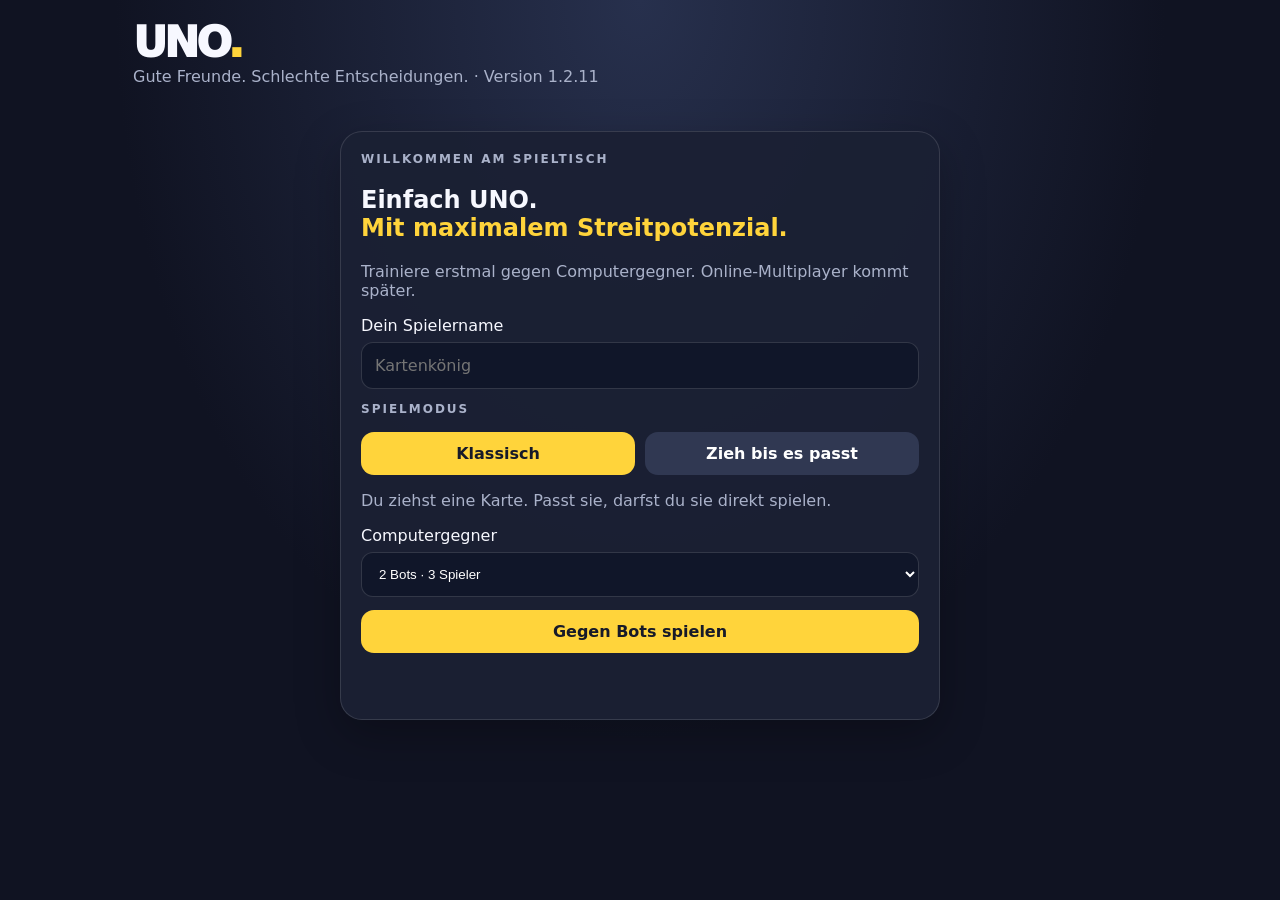
==== commit ee655bc2: "Add browser-side UNO script syntax diagnostic v1.2.11" ====
--- a/uno/index.html
+++ b/uno/index.html
@@ -1,7 +1,7 @@
 <!doctype html><html lang="de"><head><meta charset="utf-8"><meta name="viewport" content="width=device-width,initial-scale=1,maximum-scale=1,user-scalable=no"><meta name="theme-color" content="#101322"><title>UNO</title><style>
 :root{--bg:#101322;--panel:#1b2034;--muted:#aab2ca;--white:#f7f8ff;--accent:#ffd43b}*{box-sizing:border-box}body{margin:0;background:radial-gradient(ellipse at top,#27304d,#101322 58%);color:var(--white);font-family:system-ui,Arial,sans-serif;min-height:100vh}button,input{font:inherit}button{border:0;border-radius:13px;padding:12px 16px;font-weight:850;cursor:pointer;background:#f4f5fb;color:#171a29}button:disabled{opacity:.35;cursor:not-allowed}.primary{background:var(--accent)}.ghost{background:#303852;color:white}.wrap{max-width:1050px;margin:auto;padding:18px}.top{display:flex;justify-content:space-between;align-items:center}.logo{font-size:42px;font-weight:1000;letter-spacing:-3px}.logo span{color:var(--accent)}.tag,.muted{color:var(--muted)}.panel{background:#1b2034eF;border:1px solid #ffffff20;border-radius:22px;padding:20px;box-shadow:0 15px 45px #0004}.screen{display:none}.screen.active{display:block}.home{max-width:600px;margin:45px auto}.field{display:grid;gap:7px;margin:13px 0}.field input{background:#101629;border:1px solid #ffffff24;border-radius:12px;padding:13px;color:white;width:100%}.mode{display:flex;gap:10px;margin:16px 0}.mode button{flex:1;background:#303852;color:white}.mode button.selected{background:var(--accent);color:#171a29}.row{display:flex;gap:10px;flex-wrap:wrap}.row>*{flex:1}.section{font-size:12px;text-transform:uppercase;letter-spacing:2px;color:var(--muted);font-weight:900}.roomcode{font-size:30px;letter-spacing:8px;font-weight:1000;color:var(--accent)}.table{margin:20px 0;padding:16px;border-radius:22px;background:linear-gradient(135deg,#202943,#161b2c);min-height:230px}.players{display:flex;justify-content:center;gap:10px;flex-wrap:wrap}.player{padding:10px 14px;background:#303852;border-radius:12px;min-width:95px;text-align:center;border:2px solid transparent}.player.current{border-color:var(--accent);background:#45432e}.player small{display:block;color:#c2c8da}.center{display:flex;align-items:center;justify-content:center;gap:30px;flex-wrap:wrap;margin:22px 0}.card{width:84px;height:124px;border:4px solid white;border-radius:14px;display:flex;align-items:center;justify-content:center;position:relative;color:white;font-size:31px;font-weight:1000;text-shadow:1px 2px 3px #0008;box-shadow:0 5px 12px #0006;flex-shrink:0;cursor:pointer}.card:before{content:'';position:absolute;inset:8px;border:2px solid #ffffff9a;border-radius:50%;transform:rotate(-25deg) scale(.78)}.card span{z-index:1}.red{background:#ed344c}.blue{background:#2878e8}.green{background:#18a66a}.yellow{background:#f3c928;color:#282313;text-shadow:none}.wild{background:conic-gradient(#ed344c 0 25%,#2878e8 0 50%,#18a66a 0 75%,#f3c928 0)}.back{background:linear-gradient(135deg,#5c42c9,#21154f);cursor:default}.back:after{content:'UNO';z-index:1;background:#e93b52;border:3px solid white;border-radius:50%;padding:5px;font-size:19px;transform:rotate(-25deg)}.back:before{display:none}.smallcard{width:58px;height:87px;font-size:23px;border-width:3px}.smallcard:before{inset:5px}.hand{display:flex;justify-content:center;align-items:flex-end;gap:4px;flex-wrap:wrap;min-height:120px;padding:12px 0}.hand .card{margin-left:-9px}.hand .card:first-child{margin-left:0}.hand .card:hover{transform:translateY(-10px)}.actions{display:flex;justify-content:center;gap:10px;flex-wrap:wrap;margin:12px 0}.status{text-align:center;color:var(--muted);min-height:24px}.modal{position:fixed;inset:0;background:#050713df;display:none;align-items:center;justify-content:center;padding:20px;z-index:10}.modal.show{display:flex}.modalbox{width:min(440px,100%);text-align:center}.colors{display:flex;gap:10px;justify-content:center;margin:20px 0}.colors button{width:65px;height:65px;border-radius:50%;border:4px solid white}.redbg{background:#ed344c}.bluebg{background:#2878e8}.greenbg{background:#18a66a}.yellowbg{background:#f3c928}.toast{position:fixed;bottom:18px;left:50%;transform:translateX(-50%);background:#fff;color:#171a29;padding:12px 18px;border-radius:12px;font-weight:850;display:none;z-index:20;max-width:90%;text-align:center}.toast.show{display:block}@media(max-width:600px){.wrap{padding:12px}.home{margin:22px auto}.card{width:66px;height:98px;font-size:26px}.smallcard{width:51px;height:76px;font-size:20px}.center{gap:18px}.panel{padding:15px}}
-</style></head><body><div class="wrap"><header class="top"><div><div class="logo">UNO<span>.</span></div><div class="tag">Gute Freunde. Schlechte Entscheidungen. · Version 1.2.10</div></div><button class="ghost" id="homeBtn" style="display:none" onclick="leaveGame()">Menü</button></header>
-<section id="home" class="screen active"><div class="panel home"><div class="section">Willkommen am Spieltisch</div><h1>Einfach UNO.<br><span style="color:var(--accent)">Mit maximalem Streitpotenzial.</span></h1><p class="muted">Trainiere erstmal gegen Computergegner. Online-Multiplayer kommt später.</p><div class="field"><label>Dein Spielername</label><input id="name" maxlength="16" placeholder="Kartenkönig"></div><div class="section">Spielmodus</div><div class="mode"><button id="modeClassic" class="selected" onclick="setMode('classic')">Klassisch</button><button id="modeDraw" onclick="setMode('draw')">Zieh bis es passt</button></div><p id="modeText" class="muted">Du ziehst eine Karte. Passt sie, darfst du sie direkt spielen.</p><div class="field"><label>Computergegner</label><select id="botCount" style="background:#101629;border:1px solid #ffffff24;border-radius:12px;padding:13px;color:white;width:100%"><option value="1">1 Bot · 2 Spieler</option><option value="2" selected>2 Bots · 3 Spieler</option><option value="3">3 Bots · 4 Spieler</option></select></div><button class="primary" style="width:100%" onclick="const s=document.getElementById('homeStatus');const d='Hauptskript: '+(window.__unoMainScriptReached?'geladen':'NICHT geladen')+' · Startfunktion: '+typeof window.startBotGame+' · Bootstrap: '+String(window.__unoScriptReached);s.textContent=d;if(window.__unoMainScriptReached&&typeof window.startBotGame==='function'){try{window.startBotGame()}catch(e){s.textContent=d+' · Fehler: '+(e&&e.message?e.message:String(e));console.error(e)}}else{s.textContent=d+' · Hauptskript fehlt; Start wird nicht ausgeführt.'}">Gegen Bots spielen</button><p id="homeStatus" class="muted" role="status" aria-live="polite" style="min-height:20px;font-size:13px"></p></div></section>
+</style></head><body><div class="wrap"><header class="top"><div><div class="logo">UNO<span>.</span></div><div class="tag">Gute Freunde. Schlechte Entscheidungen. · Version 1.2.11</div></div><button class="ghost" id="homeBtn" style="display:none" onclick="leaveGame()">Menü</button></header>
+<section id="home" class="screen active"><div class="panel home"><div class="section">Willkommen am Spieltisch</div><h1>Einfach UNO.<br><span style="color:var(--accent)">Mit maximalem Streitpotenzial.</span></h1><p class="muted">Trainiere erstmal gegen Computergegner. Online-Multiplayer kommt später.</p><div class="field"><label>Dein Spielername</label><input id="name" maxlength="16" placeholder="Kartenkönig"></div><div class="section">Spielmodus</div><div class="mode"><button id="modeClassic" class="selected" onclick="setMode('classic')">Klassisch</button><button id="modeDraw" onclick="setMode('draw')">Zieh bis es passt</button></div><p id="modeText" class="muted">Du ziehst eine Karte. Passt sie, darfst du sie direkt spielen.</p><div class="field"><label>Computergegner</label><select id="botCount" style="background:#101629;border:1px solid #ffffff24;border-radius:12px;padding:13px;color:white;width:100%"><option value="1">1 Bot · 2 Spieler</option><option value="2" selected>2 Bots · 3 Spieler</option><option value="3">3 Bots · 4 Spieler</option></select></div><button class="primary" style="width:100%" onclick="const s=document.getElementById('homeStatus');let syntax='';try{new Function(document.scripts[1].textContent);syntax='Syntax: OK'}catch(e){syntax='Syntaxfehler: '+(e&&e.message?e.message:String(e))}const d='Hauptskript: '+(window.__unoMainScriptReached?'geladen':'NICHT geladen')+' · Startfunktion: '+typeof window.startBotGame+' · Bootstrap: '+String(window.__unoScriptReached)+' · '+syntax;s.textContent=d;if(window.__unoMainScriptReached&&typeof window.startBotGame==='function'){try{window.startBotGame()}catch(e){s.textContent=d+' · Fehler: '+(e&&e.message?e.message:String(e));console.error(e)}}else{s.textContent=d+' · Hauptskript fehlt; Start wird nicht ausgeführt.'}">Gegen Bots spielen</button><p id="homeStatus" class="muted" role="status" aria-live="polite" style="min-height:20px;font-size:13px"></p></div></section>
 <section id="lobby" class="screen"><div class="panel home"><div class="section">Warteraum</div><h2>Raumcode</h2><div id="roomCode" class="roomcode"></div><p class="muted">Schick den Code an deine Mitspieler.</p><div id="lobbyPlayers" class="players"></div><p id="lobbyStatus" class="status"></p><button id="startBtn" class="primary" style="width:100%" onclick="startGame()">Spiel starten</button><button class="ghost" style="width:100%;margin-top:9px" onclick="leaveGame()">Verlassen</button></div></section>
 <section id="game" class="screen"><div class="row"><div><div class="section">Spielmodus</div><b id="gameMode"></b></div><div style="text-align:right"><div class="section">Raum</div><b id="gameCode"></b></div></div><div class="table"><div id="opponents" class="players"></div><div class="center"><div><div class="section" style="text-align:center">Ablagestapel</div><div id="topCard" class="card red"><span>7</span></div></div><div><div class="section" style="text-align:center">Ziehstapel</div><div class="card back"></div><div id="deckCount" class="status"></div></div></div><div id="turnStatus" class="status"></div></div><div class="section">Deine Karten <span id="handCount"></span></div><div id="hand" class="hand"></div><div class="actions"><button class="primary" id="drawBtn" onclick="drawCard()">Karte ziehen</button><button class="ghost" id="passBtn" onclick="passTurn()" style="display:none">Zug beenden</button><button class="ghost" id="unoBtn" onclick="callUno()">UNO!</button><button class="danger" id="catchBtn" onclick="catchUno()" style="display:none">UNO vergessen!</button></div><div id="gameMessage" class="status"></div></section></div>
 <div id="colorModal" class="modal"><div class="panel modalbox"><h2>Farbe wählen</h2><p class="muted">Welche Farbe soll gelten?</p><div class="colors"><button class="redbg" onclick="chooseColor('red')"></button><button class="bluebg" onclick="chooseColor('blue')"></button><button class="greenbg" onclick="chooseColor('green')"></button><button class="yellowbg" onclick="chooseColor('yellow')"></button></div></div></div>
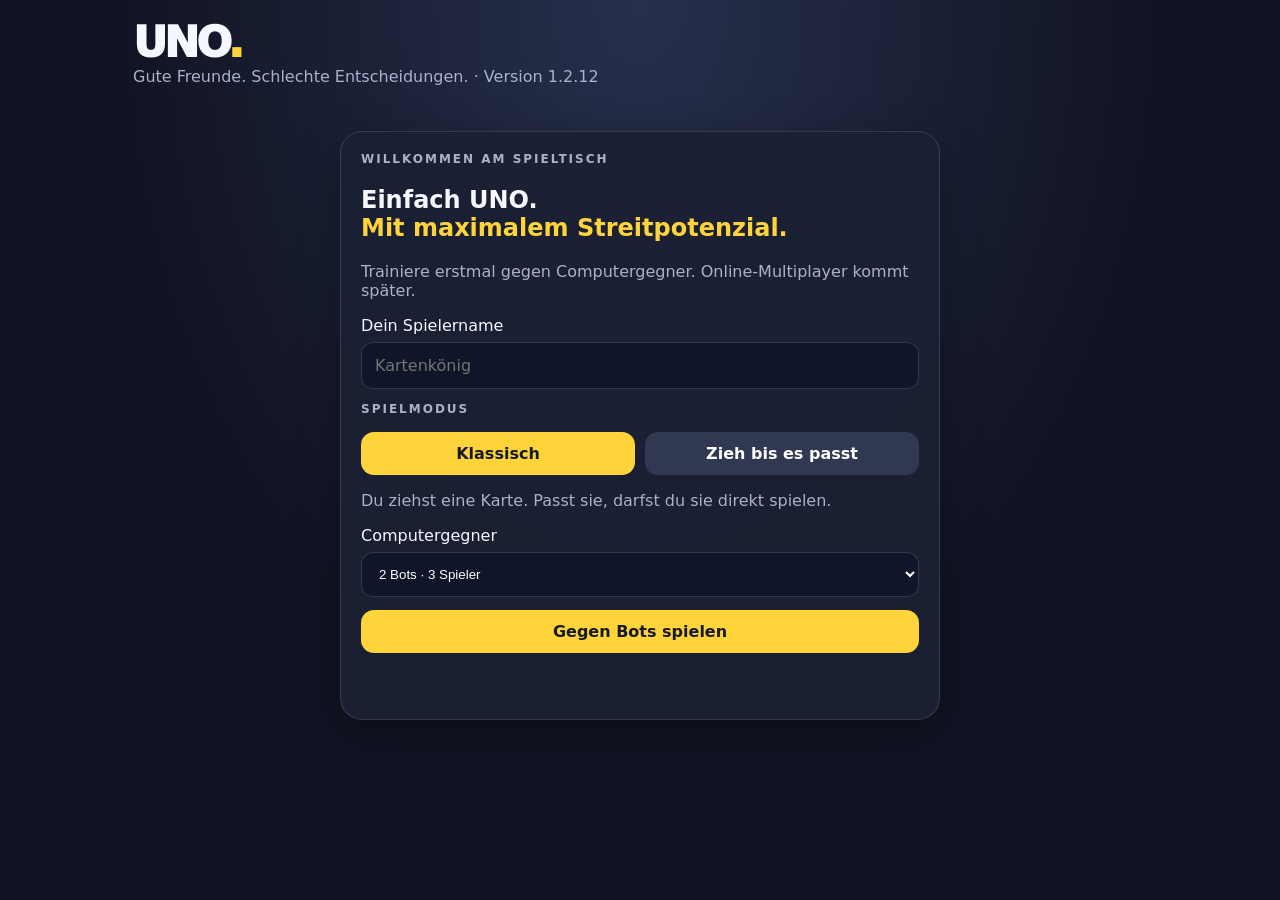
==== commit a3032931: "Merge UNO bootstrap and game logic into one script v1.2.12" ====
--- a/uno/index.html
+++ b/uno/index.html
@@ -1,13 +1,13 @@
 <!doctype html><html lang="de"><head><meta charset="utf-8"><meta name="viewport" content="width=device-width,initial-scale=1,maximum-scale=1,user-scalable=no"><meta name="theme-color" content="#101322"><title>UNO</title><style>
 :root{--bg:#101322;--panel:#1b2034;--muted:#aab2ca;--white:#f7f8ff;--accent:#ffd43b}*{box-sizing:border-box}body{margin:0;background:radial-gradient(ellipse at top,#27304d,#101322 58%);color:var(--white);font-family:system-ui,Arial,sans-serif;min-height:100vh}button,input{font:inherit}button{border:0;border-radius:13px;padding:12px 16px;font-weight:850;cursor:pointer;background:#f4f5fb;color:#171a29}button:disabled{opacity:.35;cursor:not-allowed}.primary{background:var(--accent)}.ghost{background:#303852;color:white}.wrap{max-width:1050px;margin:auto;padding:18px}.top{display:flex;justify-content:space-between;align-items:center}.logo{font-size:42px;font-weight:1000;letter-spacing:-3px}.logo span{color:var(--accent)}.tag,.muted{color:var(--muted)}.panel{background:#1b2034eF;border:1px solid #ffffff20;border-radius:22px;padding:20px;box-shadow:0 15px 45px #0004}.screen{display:none}.screen.active{display:block}.home{max-width:600px;margin:45px auto}.field{display:grid;gap:7px;margin:13px 0}.field input{background:#101629;border:1px solid #ffffff24;border-radius:12px;padding:13px;color:white;width:100%}.mode{display:flex;gap:10px;margin:16px 0}.mode button{flex:1;background:#303852;color:white}.mode button.selected{background:var(--accent);color:#171a29}.row{display:flex;gap:10px;flex-wrap:wrap}.row>*{flex:1}.section{font-size:12px;text-transform:uppercase;letter-spacing:2px;color:var(--muted);font-weight:900}.roomcode{font-size:30px;letter-spacing:8px;font-weight:1000;color:var(--accent)}.table{margin:20px 0;padding:16px;border-radius:22px;background:linear-gradient(135deg,#202943,#161b2c);min-height:230px}.players{display:flex;justify-content:center;gap:10px;flex-wrap:wrap}.player{padding:10px 14px;background:#303852;border-radius:12px;min-width:95px;text-align:center;border:2px solid transparent}.player.current{border-color:var(--accent);background:#45432e}.player small{display:block;color:#c2c8da}.center{display:flex;align-items:center;justify-content:center;gap:30px;flex-wrap:wrap;margin:22px 0}.card{width:84px;height:124px;border:4px solid white;border-radius:14px;display:flex;align-items:center;justify-content:center;position:relative;color:white;font-size:31px;font-weight:1000;text-shadow:1px 2px 3px #0008;box-shadow:0 5px 12px #0006;flex-shrink:0;cursor:pointer}.card:before{content:'';position:absolute;inset:8px;border:2px solid #ffffff9a;border-radius:50%;transform:rotate(-25deg) scale(.78)}.card span{z-index:1}.red{background:#ed344c}.blue{background:#2878e8}.green{background:#18a66a}.yellow{background:#f3c928;color:#282313;text-shadow:none}.wild{background:conic-gradient(#ed344c 0 25%,#2878e8 0 50%,#18a66a 0 75%,#f3c928 0)}.back{background:linear-gradient(135deg,#5c42c9,#21154f);cursor:default}.back:after{content:'UNO';z-index:1;background:#e93b52;border:3px solid white;border-radius:50%;padding:5px;font-size:19px;transform:rotate(-25deg)}.back:before{display:none}.smallcard{width:58px;height:87px;font-size:23px;border-width:3px}.smallcard:before{inset:5px}.hand{display:flex;justify-content:center;align-items:flex-end;gap:4px;flex-wrap:wrap;min-height:120px;padding:12px 0}.hand .card{margin-left:-9px}.hand .card:first-child{margin-left:0}.hand .card:hover{transform:translateY(-10px)}.actions{display:flex;justify-content:center;gap:10px;flex-wrap:wrap;margin:12px 0}.status{text-align:center;color:var(--muted);min-height:24px}.modal{position:fixed;inset:0;background:#050713df;display:none;align-items:center;justify-content:center;padding:20px;z-index:10}.modal.show{display:flex}.modalbox{width:min(440px,100%);text-align:center}.colors{display:flex;gap:10px;justify-content:center;margin:20px 0}.colors button{width:65px;height:65px;border-radius:50%;border:4px solid white}.redbg{background:#ed344c}.bluebg{background:#2878e8}.greenbg{background:#18a66a}.yellowbg{background:#f3c928}.toast{position:fixed;bottom:18px;left:50%;transform:translateX(-50%);background:#fff;color:#171a29;padding:12px 18px;border-radius:12px;font-weight:850;display:none;z-index:20;max-width:90%;text-align:center}.toast.show{display:block}@media(max-width:600px){.wrap{padding:12px}.home{margin:22px auto}.card{width:66px;height:98px;font-size:26px}.smallcard{width:51px;height:76px;font-size:20px}.center{gap:18px}.panel{padding:15px}}
-</style></head><body><div class="wrap"><header class="top"><div><div class="logo">UNO<span>.</span></div><div class="tag">Gute Freunde. Schlechte Entscheidungen. · Version 1.2.11</div></div><button class="ghost" id="homeBtn" style="display:none" onclick="leaveGame()">Menü</button></header>
-<section id="home" class="screen active"><div class="panel home"><div class="section">Willkommen am Spieltisch</div><h1>Einfach UNO.<br><span style="color:var(--accent)">Mit maximalem Streitpotenzial.</span></h1><p class="muted">Trainiere erstmal gegen Computergegner. Online-Multiplayer kommt später.</p><div class="field"><label>Dein Spielername</label><input id="name" maxlength="16" placeholder="Kartenkönig"></div><div class="section">Spielmodus</div><div class="mode"><button id="modeClassic" class="selected" onclick="setMode('classic')">Klassisch</button><button id="modeDraw" onclick="setMode('draw')">Zieh bis es passt</button></div><p id="modeText" class="muted">Du ziehst eine Karte. Passt sie, darfst du sie direkt spielen.</p><div class="field"><label>Computergegner</label><select id="botCount" style="background:#101629;border:1px solid #ffffff24;border-radius:12px;padding:13px;color:white;width:100%"><option value="1">1 Bot · 2 Spieler</option><option value="2" selected>2 Bots · 3 Spieler</option><option value="3">3 Bots · 4 Spieler</option></select></div><button class="primary" style="width:100%" onclick="const s=document.getElementById('homeStatus');let syntax='';try{new Function(document.scripts[1].textContent);syntax='Syntax: OK'}catch(e){syntax='Syntaxfehler: '+(e&&e.message?e.message:String(e))}const d='Hauptskript: '+(window.__unoMainScriptReached?'geladen':'NICHT geladen')+' · Startfunktion: '+typeof window.startBotGame+' · Bootstrap: '+String(window.__unoScriptReached)+' · '+syntax;s.textContent=d;if(window.__unoMainScriptReached&&typeof window.startBotGame==='function'){try{window.startBotGame()}catch(e){s.textContent=d+' · Fehler: '+(e&&e.message?e.message:String(e));console.error(e)}}else{s.textContent=d+' · Hauptskript fehlt; Start wird nicht ausgeführt.'}">Gegen Bots spielen</button><p id="homeStatus" class="muted" role="status" aria-live="polite" style="min-height:20px;font-size:13px"></p></div></section>
+</style></head><body><div class="wrap"><header class="top"><div><div class="logo">UNO<span>.</span></div><div class="tag">Gute Freunde. Schlechte Entscheidungen. · Version 1.2.12</div></div><button class="ghost" id="homeBtn" style="display:none" onclick="leaveGame()">Menü</button></header>
+<section id="home" class="screen active"><div class="panel home"><div class="section">Willkommen am Spieltisch</div><h1>Einfach UNO.<br><span style="color:var(--accent)">Mit maximalem Streitpotenzial.</span></h1><p class="muted">Trainiere erstmal gegen Computergegner. Online-Multiplayer kommt später.</p><div class="field"><label>Dein Spielername</label><input id="name" maxlength="16" placeholder="Kartenkönig"></div><div class="section">Spielmodus</div><div class="mode"><button id="modeClassic" class="selected" onclick="setMode('classic')">Klassisch</button><button id="modeDraw" onclick="setMode('draw')">Zieh bis es passt</button></div><p id="modeText" class="muted">Du ziehst eine Karte. Passt sie, darfst du sie direkt spielen.</p><div class="field"><label>Computergegner</label><select id="botCount" style="background:#101629;border:1px solid #ffffff24;border-radius:12px;padding:13px;color:white;width:100%"><option value="1">1 Bot · 2 Spieler</option><option value="2" selected>2 Bots · 3 Spieler</option><option value="3">3 Bots · 4 Spieler</option></select></div><button class="primary" style="width:100%" onclick="const s=document.getElementById('homeStatus');let syntax='';try{new Function(document.scripts[0].textContent);syntax='Syntax: OK'}catch(e){syntax='Syntaxfehler: '+(e&&e.message?e.message:String(e))}const d='Hauptskript: '+(window.__unoMainScriptReached?'geladen':'NICHT geladen')+' · Startfunktion: '+typeof window.startBotGame+' · Bootstrap: '+String(window.__unoScriptReached)+' · '+syntax;s.textContent=d;if(window.__unoMainScriptReached&&typeof window.startBotGame==='function'){try{window.startBotGame()}catch(e){s.textContent=d+' · Fehler: '+(e&&e.message?e.message:String(e));console.error(e)}}else{s.textContent=d+' · Hauptskript fehlt; Start wird nicht ausgeführt.'}">Gegen Bots spielen</button><p id="homeStatus" class="muted" role="status" aria-live="polite" style="min-height:20px;font-size:13px"></p></div></section>
 <section id="lobby" class="screen"><div class="panel home"><div class="section">Warteraum</div><h2>Raumcode</h2><div id="roomCode" class="roomcode"></div><p class="muted">Schick den Code an deine Mitspieler.</p><div id="lobbyPlayers" class="players"></div><p id="lobbyStatus" class="status"></p><button id="startBtn" class="primary" style="width:100%" onclick="startGame()">Spiel starten</button><button class="ghost" style="width:100%;margin-top:9px" onclick="leaveGame()">Verlassen</button></div></section>
 <section id="game" class="screen"><div class="row"><div><div class="section">Spielmodus</div><b id="gameMode"></b></div><div style="text-align:right"><div class="section">Raum</div><b id="gameCode"></b></div></div><div class="table"><div id="opponents" class="players"></div><div class="center"><div><div class="section" style="text-align:center">Ablagestapel</div><div id="topCard" class="card red"><span>7</span></div></div><div><div class="section" style="text-align:center">Ziehstapel</div><div class="card back"></div><div id="deckCount" class="status"></div></div></div><div id="turnStatus" class="status"></div></div><div class="section">Deine Karten <span id="handCount"></span></div><div id="hand" class="hand"></div><div class="actions"><button class="primary" id="drawBtn" onclick="drawCard()">Karte ziehen</button><button class="ghost" id="passBtn" onclick="passTurn()" style="display:none">Zug beenden</button><button class="ghost" id="unoBtn" onclick="callUno()">UNO!</button><button class="danger" id="catchBtn" onclick="catchUno()" style="display:none">UNO vergessen!</button></div><div id="gameMessage" class="status"></div></section></div>
 <div id="colorModal" class="modal"><div class="panel modalbox"><h2>Farbe wählen</h2><p class="muted">Welche Farbe soll gelten?</p><div class="colors"><button class="redbg" onclick="chooseColor('red')"></button><button class="bluebg" onclick="chooseColor('blue')"></button><button class="greenbg" onclick="chooseColor('green')"></button><button class="yellowbg" onclick="chooseColor('yellow')"></button></div></div></div>
 <div id="endModal" class="modal"><div class="panel modalbox"><div class="section">Runde beendet</div><h1 id="winnerTitle"></h1><p id="winnerText" class="muted"></p><button class="primary" onclick="closeEnd()">Zurück zur Lobby</button></div></div><div id="toast" class="toast"></div>
-<script>window.__unoScriptReached='bootstrap';window.startBotGame=function(){const status=document.getElementById('homeStatus');try{if(!status)throw new Error('Statusfeld fehlt');status.textContent='Spielstart-Funktion läuft …';myName=$('name').value.trim()||'Spieler';localGame=true;host=true;peer?.destroy();peer=null;hostConn=null;connections={};myId='local-human';room='LOKAL';players=[makePlayer(myId,myName)];const count=Math.max(1,Math.min(3,Number($('botCount').value)||2));for(let i=1;i<=count;i++)players.push(makePlayer('bot-'+i,'Bot '+i));const deck=newDeck();players.forEach(p=>{p.hand=deck.splice(0,7);p.saidUno=false});let first=deck.shift();while(first.color==='wild'){deck.push(first);first=deck.shift()}state={deck,discard:[first],currentColor:first.color,turn:0,direction:1,mode,players:players.map(p=>p.id),pending:null,drawn:false,drawCount:0,lastDrawId:null};status.textContent='';screen('game');renderGame();scheduleBotTurn()}catch(e){if(status)status.textContent='Spielstart fehlgeschlagen: '+(e&&e.message?e.message:String(e));console.error(e)}};;</script>
-<script>window.__unoMainScriptReached=true;window.__unoScriptReached=true;
+<script>window.__unoScriptReached='bootstrap';window.startBotGame=function(){const status=document.getElementById('homeStatus');try{if(!status)throw new Error('Statusfeld fehlt');status.textContent='Spielstart-Funktion läuft …';myName=$('name').value.trim()||'Spieler';localGame=true;host=true;peer?.destroy();peer=null;hostConn=null;connections={};myId='local-human';room='LOKAL';players=[makePlayer(myId,myName)];const count=Math.max(1,Math.min(3,Number($('botCount').value)||2));for(let i=1;i<=count;i++)players.push(makePlayer('bot-'+i,'Bot '+i));const deck=newDeck();players.forEach(p=>{p.hand=deck.splice(0,7);p.saidUno=false});let first=deck.shift();while(first.color==='wild'){deck.push(first);first=deck.shift()}state={deck,discard:[first],currentColor:first.color,turn:0,direction:1,mode,players:players.map(p=>p.id),pending:null,drawn:false,drawCount:0,lastDrawId:null};status.textContent='';screen('game');renderGame();scheduleBotTurn()}catch(e){if(status)status.textContent='Spielstart fehlgeschlagen: '+(e&&e.message?e.message:String(e));console.error(e)}};;
+window.__unoMainScriptReached=true;window.__unoScriptReached=true;
 window.addEventListener('error',e=>{const m='JavaScript-Fehler: '+(e.message||'Unbekannter Fehler')+(e.lineno?' (Zeile '+e.lineno+')':'');const s=document.getElementById('homeStatus');if(s)s.textContent=m;const g=document.getElementById('gameMessage');if(g)g.textContent=m;console.error(m,e.error)});window.addEventListener('unhandledrejection',e=>{const m='Fehler: '+(e.reason?.message||String(e.reason||'Unbekannt'));const s=document.getElementById('homeStatus');if(s)s.textContent=m;const g=document.getElementById('gameMessage');if(g)g.textContent=m;console.error(m)});
 const $=id=>document.getElementById(id),colors=['red','blue','green','yellow'];let mode='classic',peer=null,host=false,hostConn=null,connections={},players=[],room='',state=null,myId='',myName='',pendingWild=null,toastTimer=null,drawnCardId=null,localGame=false,botBusy=false,botTimer=null;
 window.addEventListener('DOMContentLoaded',()=>{const s=document.getElementById('homeStatus');if(s)s.textContent='JavaScript geladen · bereit';});
